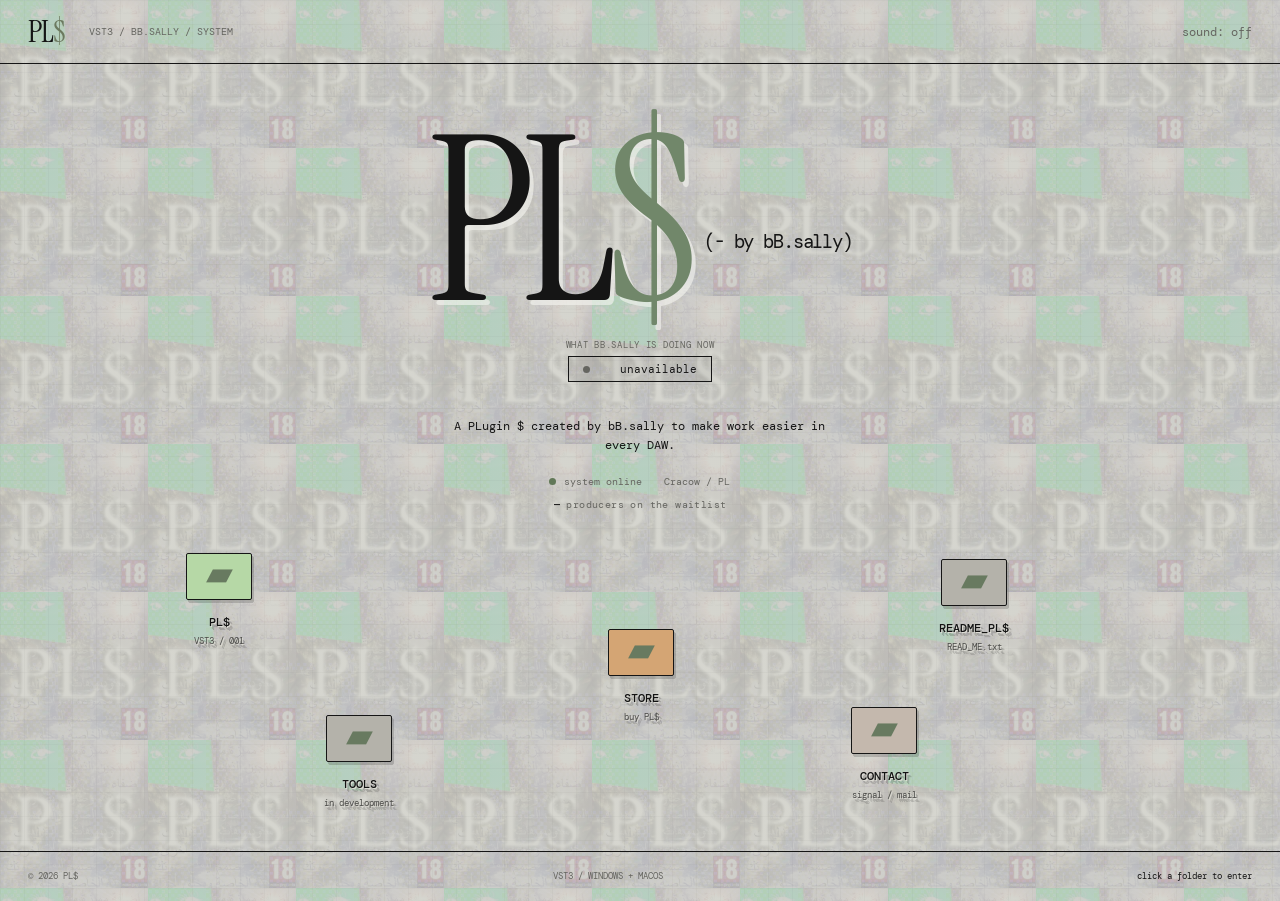
==== index.html @ c7d973ca "Add files via upload" ====
<!doctype html>
<html lang="pl">
  <head>
    <meta charset="UTF-8" />
    <meta name="viewport" content="width=device-width, initial-scale=1.0" />
    <meta name="description" content="PL$ — independent VST3 audio tools." />
    <title>PL$ / audio tools</title>
    <link rel="stylesheet" href="styles.css" />
  </head>
  <body>
    <main class="desktop" aria-label="PL$ audio tools">
      <header class="topbar">
        <a class="wordmark" href="#home" aria-label="PL$ — home">PL<span>$</span></a>
        <p>VST3 / BB.SALLY / SYSTEM</p>
        <button class="sound-toggle" type="button" aria-pressed="false">sound: off</button>
      </header>

      <section class="hero" id="home">
        <h1>PL<span>$</span><small>(- by bB.sally)</small></h1>
        <div class="now-playing" id="now-playing">
          <p class="now-label">what bB.sally is doing now</p>
          <div class="now-line">
            <span class="now-dot" id="now-dot"></span>
            <span class="now-icon" id="now-icon"></span>
            <span class="now-text" id="now-text">loading...</span>
          </div>
        </div>

        <p class="intro">A PLugin $ created by bB.sally to make work easier in every DAW.</p>
        <div class="status"><i></i> system online <span>Cracow / PL</span></div>
        <p class="waitlist-count"><span class="beta-count">—</span> producers on the waitlist</p>
      </section>

      <section class="folder-field" aria-label="Katalogi PL$">
        <button class="folder folder-plugin" data-panel="plugin" type="button">
          <span class="folder-icon">▰</span><span class="folder-body"><b>PL$</b><small>VST3 / 001</small></span>
        </button>
        <button class="folder folder-about" data-panel="about" type="button">
          <span class="folder-icon">▰</span><span class="folder-body"><b>README_PL$</b><small>READ_ME.txt</small></span>
        </button>
        <button class="folder folder-tools" data-panel="tools" type="button">
          <span class="folder-icon">▰</span><span class="folder-body"><b>TOOLS</b><small>in development</small></span>
        </button>

        <button class="folder folder-store" data-panel="store" type="button">
          <span class="folder-icon">▰</span><span class="folder-body"><b>STORE</b><small>buy PL$</small></span>
        </button>
        <button class="folder folder-contact" data-panel="contact" type="button">
          <span class="folder-icon">▰</span><span class="folder-body"><b>CONTACT</b><small>signal / mail</small></span>
        </button>
      </section>

      <footer class="footer"><span>© 2026 PL$</span><span>VST3 / WINDOWS + MACOS</span><span>click a folder to enter</span></footer>
    </main>

    <dialog class="panel" id="panel" aria-labelledby="panel-title">
      <div class="panel-head">
        <p id="panel-path">/PL$/</p>
        <button class="close" type="button" aria-label="Zamknij">[ close ]</button>
      </div>
      <div class="panel-content" id="panel-content"></div>
    </dialog>

    <template id="plugin-template">
      <article class="plugin-view">
        <div class="plugin-title"><p class="eyebrow">VST3 / 001</p><h2 id="panel-title">PL$</h2><p>multi-effect signal chain</p></div>
        <div class="plugin-carousel" id="plugin-carousel">
          <div class="carousel-track">
            <div class="carousel-slide"><img src="assets/pls-plugin-interface-purple.png" alt="PL$ Purple" /></div>
            <div class="carousel-slide"><img src="assets/pls-plugin-interface.png" alt="PL$ Default" /></div>
            <div class="carousel-slide"><img src="assets/pls-plugin-interface-white.png" alt="PL$ White" /></div>
            <div class="carousel-slide"><img src="assets/pls-plugin-interface-black.png" alt="PL$ Black" /></div>
          </div>
          <div class="carousel-nav">
            <button class="carousel-prev" type="button" aria-label="Previous">←</button>
            <div class="carousel-dots"></div>
            <button class="carousel-next" type="button" aria-label="Next">→</button>
          </div>
        </div>
        <div class="panel-copy"><p>The first plug-in in the PL$ collection. Build your effect chain, break the signal and keep control on your side.</p><ul><li>Reverb / Delay / VHS / Glitch / Reverse / 420</li><li>Format: VST3</li><li>Status: in development</li></ul></div>
        <a href="#" class="outline-button" data-open-store>Join the waitlist →</a>
      </article>
    </template>

    <template id="about-template">
      <article class="text-view about-view"><p class="eyebrow">README_PL$.txt</p><h2 id="panel-title">PL$ <small>is your plugin too, so be happy, bitch.</small></h2><p>Designed to fit anywhere in your workflow. From vocals and drums to synths, samples and entire mixes — PL$ gives every sound more depth, character and life. Shape your tone, enhance your textures and turn ordinary audio into something that stands out.</p><p>Built independently by a young producer from Poland, PL$ is made for people who want their sound to feel less perfect and more personal.</p></article>
    </template>

    <template id="tools-template">
      <article class="text-view"><p class="eyebrow">INDEX / UPCOMING</p><h2 id="panel-title">things I’m<br />working on.</h2><div class="tool-list"><p><span>01</span> plug-in optimisation <em>processing</em></p><p><span>02</span> an easy installer <em>building</em></p><p><span>03</span> improving the code and sounds until they feel even more quality <em>tuning</em></p></div><p class="muted">This folder updates when something new is ready.</p></article>
    </template>

    <template id="contact-template">
      <article class="text-view contact-view"><p class="eyebrow">OPEN CHANNEL</p><h2 id="panel-title">Say Hello!</h2><p>ask me for everything:</p><a href="https://www.instagram.com/bb.sally_/" target="_blank" rel="noreferrer">instagram / @bb.sally_ ↗</a><a href="mailto:bbsally389@gmail.com">bbsally389@gmail.com ↗</a></article>
    </template>

    <template id="store-template">
      <article class="text-view store-view"><p class="eyebrow">STORE / PL$</p><h2 id="panel-title">Coming Soon</h2><p>The store will open once PL$ v1.0 is ready for release.</p><p class="muted">Expected: Q4 2026. Sign up for the waitlist below to get notified — early supporters get a discount.</p><form class="beta-form" action="/api/subscribe" method="post">
          <input type="hidden" name="type" value="beta" /><label for="store-email">Notify me at launch ↗<span>Enter your e-mail to join the waitlist.</span></label><div><input id="store-email" name="email" type="email" placeholder="your@email.com" autocomplete="email" required /><button type="submit">send</button></div><p class="form-status" aria-live="polite"></p></form></article>
    </template>
    <script src="script.js"></script>
  </body>
</html>
---- styles.css ----
@import url('https://fonts.googleapis.com/css2?family=DM+Mono:wght@400;500&family=Instrument+Serif:ital@0;1&display=swap');

:root { --ink:#151515; --paper:#d6d5cf; --line:#8a8a85; --acid:#b6d8a6; --muted:#656560; }
* { box-sizing:border-box; }
html { background:var(--paper); }
body { margin:0; color:var(--ink); font-family:"DM Mono", monospace; font-size:12px; overflow-x:hidden; }
button, a { font:inherit; color:inherit; }
.desktop { min-height:100svh; position:relative; overflow:hidden; background-color:#bdbdb6; background-image:linear-gradient(rgba(206,206,198,.84),rgba(206,206,198,.84)),url("assets/pls-logo.png"); background-size:auto, 148px; background-repeat:repeat; }
.desktop::after { content:""; position:absolute; inset:0; pointer-events:none; opacity:.12; background-image:linear-gradient(rgba(21,21,21,.2) 1px, transparent 1px),linear-gradient(90deg,rgba(21,21,21,.2) 1px, transparent 1px); background-size:24px 24px; }
.topbar { height:64px; display:flex; align-items:center; gap:24px; padding:0 28px; border-bottom:1px solid var(--ink); position:relative; z-index:1; }
.wordmark { font-family:"Instrument Serif", Georgia, serif; font-size:31px; text-decoration:none; line-height:1; letter-spacing:-1px; }.wordmark span { color:#6c795f; }.topbar p { margin:0; color:var(--muted); font-size:10px; }.sound-toggle { margin-left:auto; background:none; border:0; cursor:pointer; padding:8px 0; color:var(--muted); }
.hero { width:max-content; max-width:85vw; margin:clamp(38px, 9vh, 85px) auto 0; text-align:center; position:relative; z-index:1; }.eyebrow { margin:0 0 15px; font-size:10px; letter-spacing:.06em; color:var(--muted); }.hero h1,.panel h2 { margin:0; font:normal clamp(48px, 7vw, 100px)/.86 "Instrument Serif", Georgia, serif; letter-spacing:-.055em; }.hero h1 { font-size:clamp(110px, 18vw, 240px); line-height:.67; text-shadow:4px 5px 0 rgba(245,245,241,.62); }.hero h1 span { color:#71876a; }.hero h1 small { display:inline-block; vertical-align:middle; margin-left:16px; font:normal clamp(13px,1.5vw,19px)/1 "DM Mono",monospace; letter-spacing:-.06em; color:var(--ink); text-shadow:none; }.intro { width:min(395px, 80vw); margin:35px auto 20px; line-height:1.55; }.status { display:flex; justify-content:center; gap:8px; align-items:center; color:var(--muted); font-size:10px; }.status i { display:block; width:7px; height:7px; background:#617858; border-radius:50%; }.status span { margin-left:14px; }
.folder-field { min-height:330px; position:relative; margin-top:10px; z-index:1; }.folder { position:absolute; border:0; padding:0; width:130px; height:126px; cursor:pointer; background:transparent; text-align:center; transition:transform .15s ease, filter .15s ease; filter:drop-shadow(2px 3px 0 rgba(21,21,21,.18)); }.folder:hover,.folder:focus-visible { transform:translate(-2px,-4px); filter:drop-shadow(5px 7px 0 rgba(21,21,21,.25)); outline:none; }.folder-icon { width:66px; height:47px; display:block; margin:8px auto 9px; padding-top:7px; color:#4d5c47; font-size:35px; line-height:24px; background:#b4b2aa; border:1px solid var(--ink); border-radius:2px; }.folder-icon::first-letter { color:#687a60; }.folder-body { display:flex; flex-direction:column; align-items:center; justify-content:center; padding:5px; color:#121212; text-shadow:1px 1px #dddcd5; }.folder-body b { font-size:12px; font-weight:500; }.folder-body small { margin-top:5px; font-size:9px; color:#4c4c49; }.folder-plugin { left:12%; top:14px; }.folder-about { left:71%; top:20px; }.folder-tools { left:23%; top:176px; }.folder-contact { left:64%; top:168px; }.folder-plugin .folder-icon { background:var(--acid); }.folder-contact .folder-icon { background:#c4b8ad; }
.footer { min-height:50px; border-top:1px solid var(--ink); display:flex; align-items:center; justify-content:space-between; padding:0 28px; color:var(--muted); font-size:9px; position:relative; z-index:2; }.footer span:last-child { color:var(--ink); }
.panel { width:min(850px, calc(100vw - 34px)); max-height:min(740px, calc(100svh - 34px)); padding:0; color:var(--ink); background:#d5d5cf; border:1px solid var(--ink); box-shadow:10px 10px 0 rgba(21,21,21,.3); }.panel::backdrop { background:rgba(21,21,21,.64); backdrop-filter:blur(2px); }.panel-head { height:42px; display:flex; align-items:center; justify-content:space-between; padding:0 14px; border-bottom:1px solid var(--ink); background:var(--ink); color:#deddd8; }.panel-head p { margin:0; font-size:10px; }.close { border:0; color:inherit; background:none; cursor:pointer; padding:5px; }.panel-content { padding:clamp(24px, 5vw, 58px); overflow:auto; max-height:calc(100svh - 77px); background-image:linear-gradient(rgba(213,213,207,.91),rgba(213,213,207,.91)),url("assets/pls-logo-folders.png"); background-size:auto,180px; }.plugin-view { display:grid; grid-template-columns:1fr 1.3fr; gap:30px; }.plugin-title h2 { font-size:72px; }.plugin-title > p:last-child { margin-top:13px; color:var(--muted); }.plugin-image { border:1px solid var(--ink); background:#181818; align-self:start; }.plugin-image img { display:block; width:100%; opacity:.9; }.panel-copy { grid-column:1 / -1; max-width:530px; line-height:1.65; }.panel-copy ul { padding-left:17px; }.outline-button { grid-column:1 / -1; width:max-content; border:1px solid var(--ink); text-decoration:none; padding:12px 14px; transition:.15s; }.outline-button:hover { background:var(--ink); color:var(--paper); }.text-view { max-width:650px; }.text-view h2 { font-size:clamp(52px,7vw,90px); }.text-view > p:not(.eyebrow) { max-width:500px; line-height:1.7; margin-top:28px; }.tool-list { margin:35px 0; border-top:1px solid var(--line); }.tool-list p { display:flex; gap:16px; padding:14px 0; margin:0; border-bottom:1px solid var(--line); }.tool-list span { color:var(--muted); }.tool-list em { margin-left:auto; font-style:normal; font-size:10px; color:var(--muted); }.muted { color:var(--muted); font-size:10px; }.contact-view a { display:inline-block; margin-top:16px; font-family:"Instrument Serif", Georgia, serif; font-size:clamp(30px, 5vw, 55px); text-underline-offset:7px; }
@media (max-width:650px) { .topbar { padding:0 17px; }.topbar p { display:none; }.hero { margin-top:68px; }.hero h1 { font-size:36vw; }.hero h1 small { display:block; margin:18px 0 0; }.folder-field { min-height:400px; }.folder { width:130px; height:110px; }.folder-plugin { left:7%; top:34px; }.folder-about { left:58%; top:9px; }.folder-tools { left:10%; top:205px; }.folder-contact { left:56%; top:214px; }.footer { padding:12px 17px; line-height:1.4; }.footer span:nth-child(2) { display:none; }.plugin-view { grid-template-columns:1fr; gap:22px; }.panel-copy { grid-column:auto; }.outline-button { grid-column:auto; } }

.about-view h2 { line-height:.78; }
.about-view h2 small { display:block; max-width:285px; margin:18px 0 0 4px; font:normal 12px/1.25 "DM Mono", monospace; letter-spacing:-.04em; color:var(--muted); }
.hero .eyebrow { margin-bottom:29px; }
.beta-form { grid-column:1 / -1; width:min(100%, 430px); }.beta-form label { display:block; margin-bottom:10px; font-size:13px; }.beta-form label span { display:block; margin-top:7px; color:var(--muted); font-size:10px; }.beta-form div { display:flex; }.beta-form input { min-width:0; flex:1; padding:12px; color:var(--ink); background:rgba(235,235,230,.8); border:1px solid var(--ink); border-radius:0; font:inherit; }.beta-form button { padding:0 18px; color:var(--paper); background:var(--ink); border:1px solid var(--ink); cursor:pointer; }.beta-form button:disabled { cursor:wait; opacity:.55; }.form-status { min-height:16px; margin:9px 0 0; color:var(--muted); font-size:10px; }.contact-view a { display:block; width:max-content; max-width:100%; }.contact-view a + a { margin-top:15px; font-size:clamp(17px, 3vw, 31px); }


/* ===== ANIMATIONS (dodane) ===== */

/* Folder Store position */
.folder-store { left:45%; top:90px; }
.folder-store .folder-icon { background:#d4a574; }

/* Entrance animations */
@keyframes fadeInUp {
  from { opacity:0; transform:translateY(16px); }
  to { opacity:1; transform:translateY(0); }
}

@keyframes folderPop {
  from { opacity:0; transform:translateY(20px) scale(.92); }
  to { opacity:1; transform:translateY(0) scale(1); }
}

@keyframes slideDown {
  from { opacity:0; transform:translateY(-12px); }
  to { opacity:1; transform:translateY(0); }
}

@keyframes pulse {
  0%, 100% { transform:scale(1); opacity:1; }
  50% { transform:scale(1.35); opacity:.55; }
}

/* Apply entrance animations */
.topbar { animation:slideDown .5s ease both; }
.hero .eyebrow { animation:fadeInUp .6s .15s ease both; }
.hero h1 { animation:fadeInUp .7s .25s ease both; }
.hero .intro { animation:fadeInUp .6s .4s ease both; }
.hero .status { animation:fadeInUp .5s .55s ease both; }
.footer { animation:fadeInUp .5s .7s ease both; }

.folder { opacity:0; animation:folderPop .45s cubic-bezier(.34,1.56,.64,1) forwards; }
.folder-plugin { animation-delay:.3s; }
.folder-about { animation-delay:.4s; }
.folder-tools { animation-delay:.5s; }
.folder-store { animation-delay:.55s; }
.folder-contact { animation-delay:.6s; }

.status i { animation:pulse 2.2s ease-in-out infinite; }

/* Panel open/close animation */
.panel {
  opacity:0;
  transform:scale(.94) translateY(12px);
  transition:opacity .3s ease, transform .3s ease, overlay .3s;
}
.panel[open] {
  opacity:1;
  transform:scale(1) translateY(0);
}
.panel::backdrop {
  opacity:0;
  transition:opacity .3s ease;
}
.panel[open]::backdrop { opacity:1; }

/* Panel content entrance */
.panel-content > * {
  opacity:0;
  transform:translateY(10px);
  animation:fadeInUp .4s .1s ease both;
}

/* Folder hover enhancement */
.folder:hover .folder-icon { transform:rotate(-2deg); transition:transform .2s ease; }

/* Tool list hover */
.tool-list p { transition:padding-left .2s ease, background .2s ease; }
.tool-list p:hover { padding-left:6px; background:rgba(21,21,21,.025); }

/* Contact links hover */
.contact-view a { transition:color .2s ease, transform .2s ease; }
.contact-view a:hover { transform:translateX(3px); }

/* Outline button hover */
.outline-button { position:relative; overflow:hidden; transition:color .2s ease; }
.outline-button::before {
  content:"";
  position:absolute;
  inset:0;
  background:var(--ink);
  transform:translateX(-101%);
  transition:transform .25s cubic-bezier(.22,1,.36,1);
  z-index:-1;
}
.outline-button:hover { color:var(--paper); background:transparent; }
.outline-button:hover::before { transform:translateX(0); }

/* Beta form focus */
.beta-form input { transition:background .2s ease, box-shadow .2s ease; }
.beta-form input:focus { outline:none; background:#fff; box-shadow:3px 3px 0 rgba(21,21,21,.12); }
.beta-form button { transition:background .2s ease, transform .1s ease; }
.beta-form button:hover { background:#2a2a2a; }
.beta-form button:active { transform:translateY(1px); }

/* Toast notification */
.toast {
  position:fixed;
  bottom:20px;
  right:20px;
  padding:10px 16px;
  background:var(--ink);
  color:var(--paper);
  font-size:11px;
  border:1px solid var(--ink);
  box-shadow:5px 5px 0 rgba(21,21,21,.2);
  z-index:1000;
  opacity:0;
  transform:translateY(16px);
  transition:opacity .35s ease, transform .35s cubic-bezier(.22,1,.36,1);
  pointer-events:none;
}
.toast.show { opacity:1; transform:translateY(0); pointer-events:auto; }

/* Scrollbar */
.panel-content::-webkit-scrollbar { width:5px; }
.panel-content::-webkit-scrollbar-track { background:transparent; }
.panel-content::-webkit-scrollbar-thumb { background:var(--line); border-radius:2px; }

/* Responsive store position */
@media (max-width:650px) {
  .folder-store { left:52%; top:120px; }
}

/* Reduced motion */
@media (prefers-reduced-motion:reduce) {
  * { animation-duration:.01ms !important; animation-iteration-count:1 !important; transition-duration:.01ms !important; }
}


/* ===== NEWSLETTER & COUNTER (added) ===== */
.waitlist-count {
  text-align: center;
  margin-top: 10px;
  font-size: 10px;
  color: var(--muted);
  letter-spacing: 0.04em;
  opacity: 0;
  animation: fadeInUp 0.5s 0.8s ease both;
}
.waitlist-count .beta-count {
  color: var(--ink);
  font-weight: 500;
}

/* ===== NOW PLAYING / STATUS ===== */
.now-playing { margin-top: 40px; text-align: center; opacity: 0; animation: fadeInUp 0.6s 0.35s ease both; }
.now-label { font-size: 9px; letter-spacing: 0.08em; text-transform: uppercase; color: var(--muted); margin-bottom: 5px; }
.now-line { display: inline-flex; align-items: center; gap: 8px; padding: 5px 14px; border: 1px solid var(--ink); background: rgba(21,21,21,0.04); font-size: 11px; }
.now-dot { display: block; width: 7px; height: 7px; border-radius: 50%; background: var(--muted); flex-shrink: 0; }
.now-dot.online { background: #617858; animation: pulse 2.2s ease-in-out infinite; }
.now-dot.offline { background: #8a8a85; }
.now-icon { display: inline-flex; align-items: center; justify-content: center; width: 14px; height: 14px; flex-shrink: 0; }
.now-icon svg { width: 100%; height: 100%; fill: var(--ink); }
.now-text { color: var(--ink); }

/* ===== FOLDER PARTICLES ($ / PL) ===== */
.folder-particle {
  position: absolute;
  pointer-events: none;
  font-family: "Instrument Serif", Georgia, serif;
  font-weight: 700;
  color: var(--ink);
  opacity: 0;
  z-index: 100;
  text-shadow: 0 0 3px rgba(245,245,241,0.35);
  letter-spacing: -0.02em;
}

@keyframes particleFloatPL {
  0%   { opacity: 0; transform: translateY(0) scale(0.35) rotate(-12deg); }
  18%  { opacity: 0.9; transform: translateY(-18px) scale(1.08) rotate(6deg); }
  100% { opacity: 0; transform: translateY(-110px) scale(0.45) rotate(22deg); }
}

@keyframes particleFloatDollar {
  0%   { opacity: 0; transform: translateY(0) scale(0.35) rotate(12deg); }
  18%  { opacity: 0.9; transform: translateY(-22px) scale(1.12) rotate(-6deg); }
  100% { opacity: 0; transform: translateY(-95px) scale(0.55) rotate(-18deg); }
}

/* ===== PLUGIN CAROUSEL ===== */
.plugin-carousel {
  grid-column: 1 / -1;
  width: 100%;
  border: 1px solid var(--ink);
  background: #181818;
  overflow: hidden;
  position: relative;
  user-select: none;
}

.carousel-track {
  display: flex;
  transition: transform 0.55s cubic-bezier(0.22, 1, 0.36, 1);
  cursor: grab;
  will-change: transform;
}

.carousel-track:active {
  cursor: grabbing;
}

.carousel-slide {
  min-width: 100%;
  flex-shrink: 0;
  display: flex;
  align-items: center;
  justify-content: center;
  background: #151515;
  opacity: 0;
  animation: slideReveal 0.5s ease forwards;
}
.carousel-slide:nth-child(1) { animation-delay: 0.05s; }
.carousel-slide:nth-child(2) { animation-delay: 0.1s; }
.carousel-slide:nth-child(3) { animation-delay: 0.15s; }
.carousel-slide:nth-child(4) { animation-delay: 0.2s; }

.carousel-slide img {
  display: block;
  width: 100%;
  height: auto;
  opacity: 0.88;
  transition: opacity 0.3s, transform 0.5s;
}

.carousel-slide.active img {
  opacity: 1;
  transform: scale(1.015);
}

@keyframes slideReveal {
  from { opacity: 0; transform: scale(0.96); }
  to   { opacity: 1; transform: scale(1); }
}

.carousel-nav {
  display: flex;
  justify-content: space-between;
  align-items: center;
  padding: 10px 16px;
  background: var(--paper);
  border-top: 1px solid var(--ink);
}

.carousel-prev,
.carousel-next {
  background: none;
  border: 1px solid var(--ink);
  color: var(--ink);
  padding: 5px 14px;
  cursor: pointer;
  font-family: inherit;
  font-size: 13px;
  transition: all 0.15s ease;
}

.carousel-prev:hover,
.carousel-next:hover {
  background: var(--ink);
  color: var(--paper);
}

.carousel-dots {
  display: flex;
  gap: 7px;
}

.carousel-dot {
  width: 7px;
  height: 7px;
  border-radius: 50%;
  background: var(--line);
  border: none;
  cursor: pointer;
  padding: 0;
  transition: transform 0.2s, background 0.2s;
}

.carousel-dot.active {
  background: var(--ink);
  transform: scale(1.25);
}

/* Responsive carousel */
@media (max-width: 650px) {
  .plugin-view { grid-template-columns: 1fr; gap: 18px; }
}
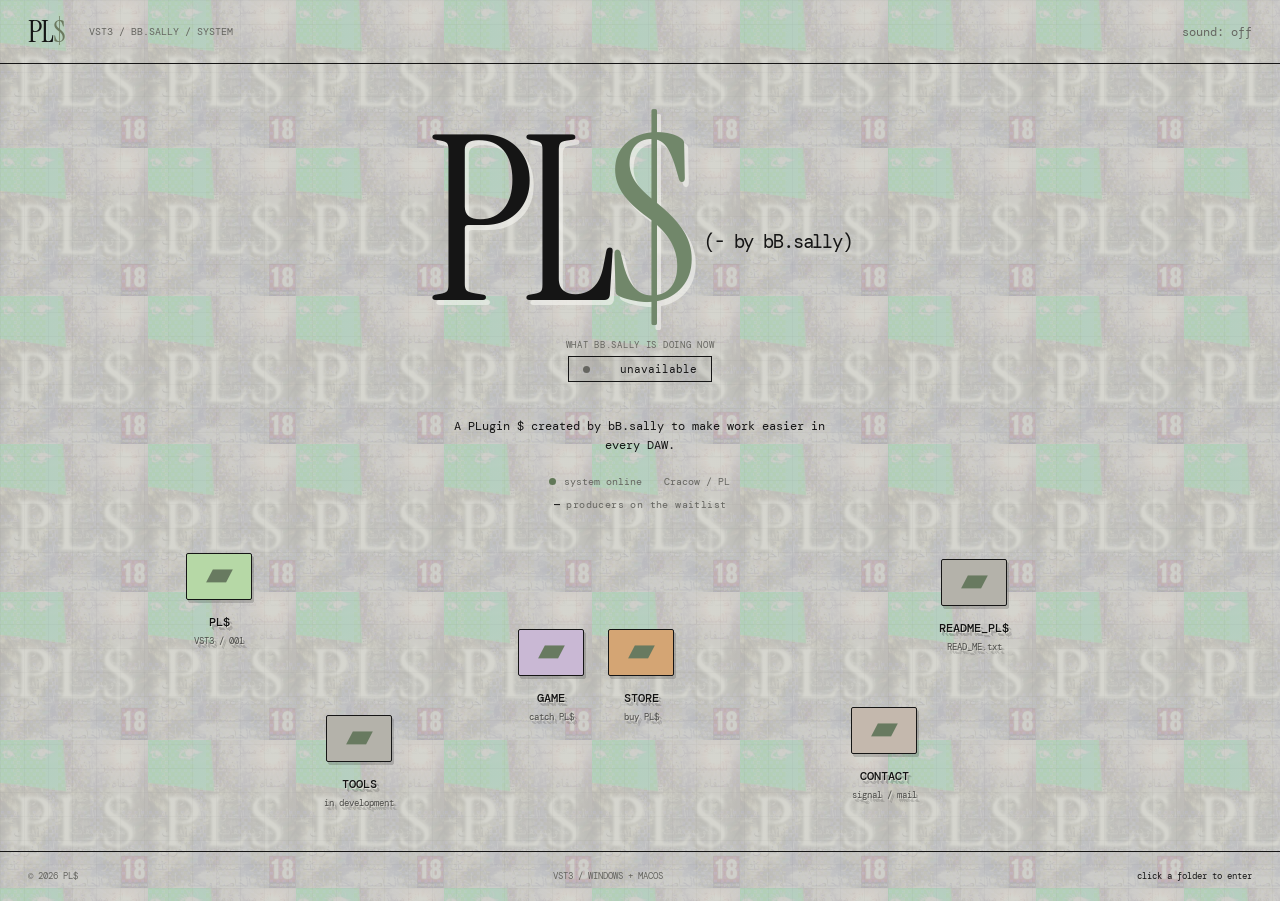
==== commit 2f26685a: "Add files via upload" ====
--- a/index.html
+++ b/index.html
@@ -45,6 +45,9 @@
         <button class="folder folder-store" data-panel="store" type="button">
           <span class="folder-icon">▰</span><span class="folder-body"><b>STORE</b><small>buy PL$</small></span>
         </button>
+        <button class="folder folder-game" data-panel="game" type="button">
+          <span class="folder-icon">▰</span><span class="folder-body"><b>GAME</b><small>catch PL$</small></span>
+        </button>
         <button class="folder folder-contact" data-panel="contact" type="button">
           <span class="folder-icon">▰</span><span class="folder-body"><b>CONTACT</b><small>signal / mail</small></span>
         </button>
@@ -66,10 +69,10 @@
         <div class="plugin-title"><p class="eyebrow">VST3 / 001</p><h2 id="panel-title">PL$</h2><p>multi-effect signal chain</p></div>
         <div class="plugin-carousel" id="plugin-carousel">
           <div class="carousel-track">
-            <div class="carousel-slide"><img src="assets/pls-plugin-interface-purple.png" alt="PL$ Purple" /></div>
-            <div class="carousel-slide"><img src="assets/pls-plugin-interface.png" alt="PL$ Default" /></div>
-            <div class="carousel-slide"><img src="assets/pls-plugin-interface-white.png" alt="PL$ White" /></div>
-            <div class="carousel-slide"><img src="assets/pls-plugin-interface-black.png" alt="PL$ Black" /></div>
+            <div class="carousel-slide"><img src="assets/plugin-purple.png" alt="PL$ Purple" /></div>
+            <div class="carousel-slide"><img src="assets/plugin-default.png" alt="PL$ Default" /></div>
+            <div class="carousel-slide"><img src="assets/plugin-white.png" alt="PL$ White" /></div>
+            <div class="carousel-slide"><img src="assets/plugin-black.png" alt="PL$ Black" /></div>
           </div>
           <div class="carousel-nav">
             <button class="carousel-prev" type="button" aria-label="Previous">←</button>
@@ -98,6 +101,45 @@
       <article class="text-view store-view"><p class="eyebrow">STORE / PL$</p><h2 id="panel-title">Coming Soon</h2><p>The store will open once PL$ v1.0 is ready for release.</p><p class="muted">Expected: Q4 2026. Sign up for the waitlist below to get notified — early supporters get a discount.</p><form class="beta-form" action="/api/subscribe" method="post">
           <input type="hidden" name="type" value="beta" /><label for="store-email">Notify me at launch ↗<span>Enter your e-mail to join the waitlist.</span></label><div><input id="store-email" name="email" type="email" placeholder="your@email.com" autocomplete="email" required /><button type="submit">send</button></div><p class="form-status" aria-live="polite"></p></form></article>
     </template>
+    <template id="game-template">
+      <article class="game-view">
+        <div class="game-header">
+          <p class="eyebrow">ARCADE / 001</p>
+          <h2 id="panel-title">PL$ DROP</h2>
+          <p>catch the falling items</p>
+        </div>
+        <div class="game-container">
+          <canvas id="game-canvas" width="640" height="480"></canvas>
+          <div class="game-ui">
+            <div class="game-stats">
+              <span id="game-score">0</span>
+              <span id="game-timer">60</span>
+            </div>
+            <div class="game-overlay" id="game-start">
+              <p>press START or SPACE</p>
+              <button class="outline-button" id="game-start-btn">START</button>
+            </div>
+            <div class="game-overlay hidden" id="game-over">
+              <p>game over</p>
+              <p id="game-final-score">score: 0</p>
+              <button class="outline-button" id="game-restart-btn">RESTART</button>
+            </div>
+          </div>
+          <div class="game-mobile-controls">
+            <button id="game-left">◀</button>
+            <button id="game-right">▶</button>
+          </div>
+        </div>
+        <div class="game-info">
+          <ul>
+            <li><span class="item-icon">PL</span> / <span class="item-icon">$</span> = 10 pts</li>
+            <li><span class="item-icon">🔊</span> speaker = 15 pts</li>
+            <li><span class="item-icon">🎤</span> mic = 30 pts</li>
+            <li><span class="item-icon">💎</span> diamond aux = 50 pts</li>
+          </ul>
+        </div>
+      </article>
+    </template>
     <script src="script.js"></script>
   </body>
 </html>
--- a/styles.css
+++ b/styles.css
@@ -146,7 +146,7 @@
 
 /* Responsive store position */
 @media (max-width:650px) {
-  .folder-store { left:52%; top:120px; }
+  .folder-store { left:50%; top:120px; margin-left:-65px; }
 }
 
 /* Reduced motion */
@@ -210,6 +210,7 @@
 .plugin-carousel {
   grid-column: 1 / -1;
   width: 100%;
+  max-width: 100%;
   border: 1px solid var(--ink);
   background: #181818;
   overflow: hidden;
@@ -219,6 +220,7 @@
 
 .carousel-track {
   display: flex;
+  width: 100%;
   transition: transform 0.55s cubic-bezier(0.22, 1, 0.36, 1);
   cursor: grab;
   will-change: transform;
@@ -229,14 +231,16 @@
 }
 
 .carousel-slide {
-  min-width: 100%;
-  flex-shrink: 0;
+  flex: 0 0 100%;
+  width: 100%;
+  max-width: 100%;
   display: flex;
   align-items: center;
   justify-content: center;
   background: #151515;
   opacity: 0;
   animation: slideReveal 0.5s ease forwards;
+  overflow: hidden;
 }
 .carousel-slide:nth-child(1) { animation-delay: 0.05s; }
 .carousel-slide:nth-child(2) { animation-delay: 0.1s; }
@@ -245,8 +249,11 @@
 
 .carousel-slide img {
   display: block;
-  width: 100%;
+  max-width: 100%;
+  max-height: 55vh;
+  width: auto;
   height: auto;
+  object-fit: contain;
   opacity: 0.88;
   transition: opacity 0.3s, transform 0.5s;
 }
@@ -313,3 +320,118 @@
 @media (max-width: 650px) {
   .plugin-view { grid-template-columns: 1fr; gap: 18px; }
 }
+
+/* ===== GAME FOLDER ===== */
+.folder-game { left:38%; top:90px; }
+.folder-game .folder-icon { background:#c9b8d4; }
+
+/* ===== GAME VIEW ===== */
+.game-view { max-width: 100%; }
+.game-header { text-align: center; margin-bottom: 18px; }
+.game-header h2 { font-size: clamp(42px, 7vw, 72px); margin: 0; }
+.game-header p { color: var(--muted); margin-top: 8px; }
+
+.game-container {
+  position: relative;
+  width: 100%;
+  max-width: 640px;
+  margin: 0 auto;
+  border: 1px solid var(--ink);
+  background: #0d0d12;
+  overflow: hidden;
+  image-rendering: pixelated;
+}
+
+#game-canvas {
+  display: block;
+  width: 100%;
+  height: auto;
+  image-rendering: pixelated;
+}
+
+.game-ui {
+  position: absolute;
+  inset: 0;
+  pointer-events: none;
+}
+
+.game-stats {
+  position: absolute;
+  top: 10px;
+  left: 14px;
+  right: 14px;
+  display: flex;
+  justify-content: space-between;
+  font-family: "DM Mono", monospace;
+  font-size: 14px;
+  color: #e8e6df;
+  text-shadow: 1px 1px 0 #000;
+  z-index: 5;
+}
+
+.game-overlay {
+  position: absolute;
+  inset: 0;
+  display: flex;
+  flex-direction: column;
+  align-items: center;
+  justify-content: center;
+  gap: 14px;
+  background: rgba(13,13,18,0.82);
+  pointer-events: auto;
+  z-index: 10;
+  transition: opacity 0.3s;
+}
+.game-overlay.hidden { opacity: 0; pointer-events: none; }
+.game-overlay p { color: #e8e6df; font-size: 13px; letter-spacing: 0.06em; margin: 0; }
+.game-overlay p:first-child { font-family: "Instrument Serif", Georgia, serif; font-size: 28px; }
+
+.game-mobile-controls {
+  display: none;
+  justify-content: space-between;
+  padding: 10px 20px;
+  background: var(--paper);
+  border-top: 1px solid var(--ink);
+}
+.game-mobile-controls button {
+  background: none;
+  border: 1px solid var(--ink);
+  color: var(--ink);
+  padding: 12px 28px;
+  font-size: 18px;
+  cursor: pointer;
+  touch-action: manipulation;
+}
+.game-mobile-controls button:active {
+  background: var(--ink);
+  color: var(--paper);
+}
+
+.game-info {
+  margin-top: 18px;
+  text-align: center;
+}
+.game-info ul {
+  list-style: none;
+  padding: 0;
+  display: inline-flex;
+  flex-wrap: wrap;
+  gap: 10px 24px;
+  justify-content: center;
+}
+.game-info li {
+  font-size: 11px;
+  color: var(--muted);
+}
+.item-icon {
+  display: inline-block;
+  font-weight: 700;
+  color: var(--ink);
+}
+
+/* Responsive game */
+@media (max-width: 650px) {
+  .folder-game { left: 50%; top: 105px; margin-left: -65px; }
+  .game-mobile-controls { display: flex; }
+  .game-info ul { flex-direction: column; gap: 6px; }
+}
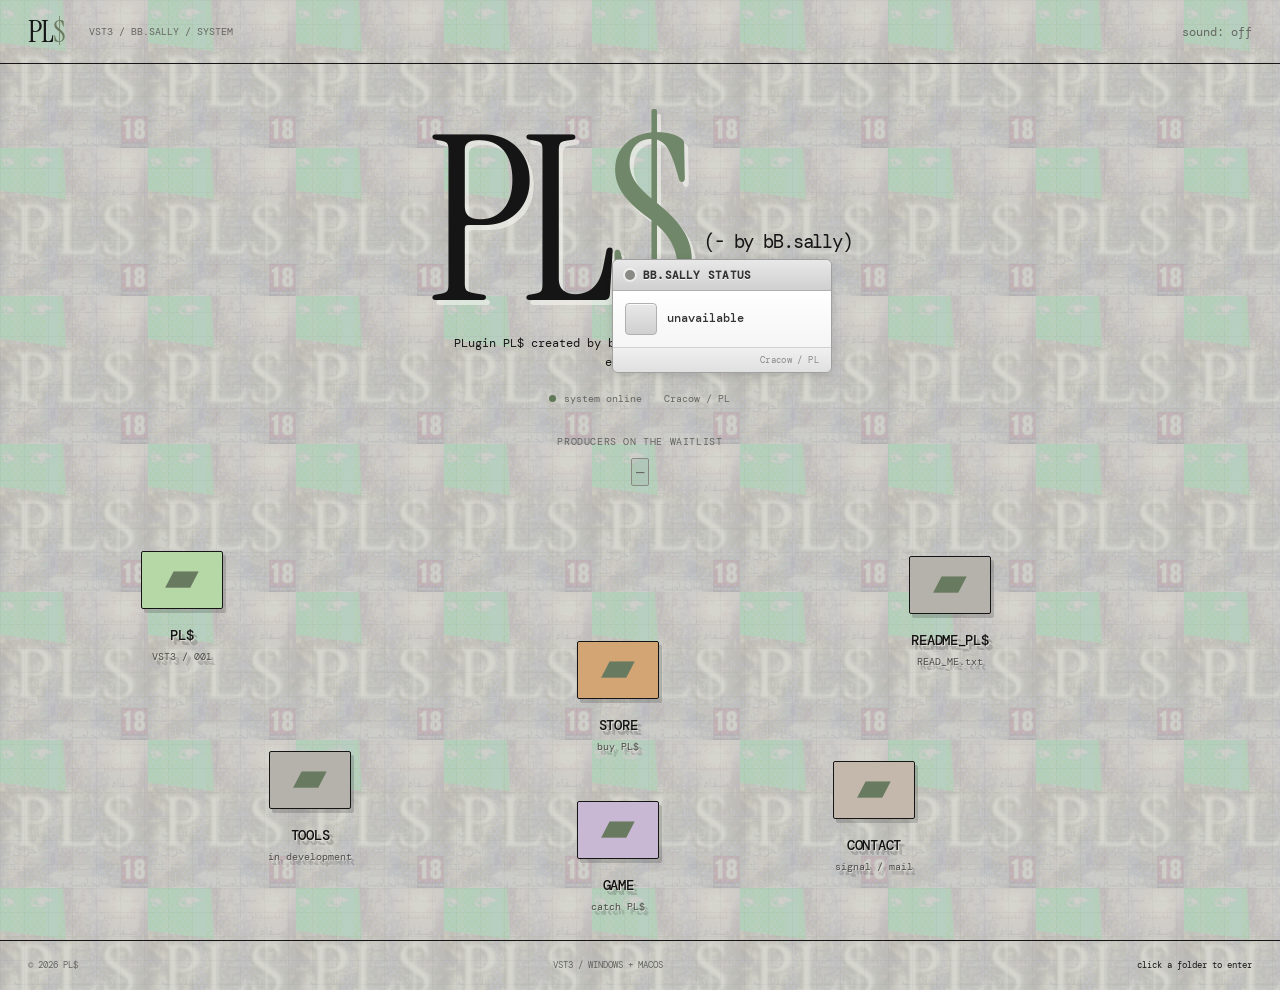
==== commit 7c1a5c04: "Add files via upload" ====
--- a/index.html
+++ b/index.html
@@ -18,17 +18,23 @@
       <section class="hero" id="home">
         <h1>PL<span>$</span><small>(- by bB.sally)</small></h1>
         <div class="now-playing" id="now-playing">
-          <p class="now-label">what bB.sally is doing now</p>
-          <div class="now-line">
+          <div class="now-header">
             <span class="now-dot" id="now-dot"></span>
+            <span class="now-label">bB.sally status</span>
+          </div>
+          <div class="now-body">
             <span class="now-icon" id="now-icon"></span>
             <span class="now-text" id="now-text">loading...</span>
           </div>
+          <div class="now-footer">Cracow / PL</div>
         </div>
 
-        <p class="intro">A PLugin $ created by bB.sally to make work easier in every DAW.</p>
+        <p class="intro">PLugin PL$ created by bB.sally to make work easier in every DAW.</p>
         <div class="status"><i></i> system online <span>Cracow / PL</span></div>
-        <p class="waitlist-count"><span class="beta-count">—</span> producers on the waitlist</p>
+        <div class="waitlist-stack" id="waitlist-stack">
+          <div class="stack-label">producers on the waitlist</div>
+          <div class="stack-dollars" id="stack-dollars"></div>
+        </div>
       </section>
 
       <section class="folder-field" aria-label="Katalogi PL$">
@@ -53,7 +59,7 @@
         </button>
       </section>
 
-      <footer class="footer"><span>© 2026 PL$</span><span>VST3 / WINDOWS + MACOS</span><span>click a folder to enter</span></footer>
+      <footer class="footer"><span>&copy; 2026 PL$</span><span>VST3 / WINDOWS + MACOS</span><span>click a folder to enter</span></footer>
     </main>
 
     <dialog class="panel" id="panel" aria-labelledby="panel-title">
@@ -75,32 +81,33 @@
             <div class="carousel-slide"><img src="assets/plugin-black.png" alt="PL$ Black" /></div>
           </div>
           <div class="carousel-nav">
-            <button class="carousel-prev" type="button" aria-label="Previous">←</button>
+            <button class="carousel-prev" type="button" aria-label="Previous">&larr;</button>
             <div class="carousel-dots"></div>
-            <button class="carousel-next" type="button" aria-label="Next">→</button>
+            <button class="carousel-next" type="button" aria-label="Next">&rarr;</button>
           </div>
         </div>
         <div class="panel-copy"><p>The first plug-in in the PL$ collection. Build your effect chain, break the signal and keep control on your side.</p><ul><li>Reverb / Delay / VHS / Glitch / Reverse / 420</li><li>Format: VST3</li><li>Status: in development</li></ul></div>
-        <a href="#" class="outline-button" data-open-store>Join the waitlist →</a>
+        <a href="#" class="outline-button" data-open-store>Join the waitlist &rarr;</a>
       </article>
     </template>
 
     <template id="about-template">
-      <article class="text-view about-view"><p class="eyebrow">README_PL$.txt</p><h2 id="panel-title">PL$ <small>is your plugin too, so be happy, bitch.</small></h2><p>Designed to fit anywhere in your workflow. From vocals and drums to synths, samples and entire mixes — PL$ gives every sound more depth, character and life. Shape your tone, enhance your textures and turn ordinary audio into something that stands out.</p><p>Built independently by a young producer from Poland, PL$ is made for people who want their sound to feel less perfect and more personal.</p></article>
+      <article class="text-view about-view"><p class="eyebrow">README_PL$.txt</p><h2 id="panel-title">PL$ <small>is your plugin too, so be happy, bitch.</small></h2><p>Designed to fit anywhere in your workflow. From vocals and drums to synths, samples and entire mixes &mdash; PL$ gives every sound more depth, character and life. Shape your tone, enhance your textures and turn ordinary audio into something that stands out.</p><p>Built independently by a young producer from Poland, PL$ is made for people who want their sound to feel less perfect and more personal.</p></article>
     </template>
 
     <template id="tools-template">
-      <article class="text-view"><p class="eyebrow">INDEX / UPCOMING</p><h2 id="panel-title">things I’m<br />working on.</h2><div class="tool-list"><p><span>01</span> plug-in optimisation <em>processing</em></p><p><span>02</span> an easy installer <em>building</em></p><p><span>03</span> improving the code and sounds until they feel even more quality <em>tuning</em></p></div><p class="muted">This folder updates when something new is ready.</p></article>
+      <article class="text-view"><p class="eyebrow">INDEX / UPCOMING</p><h2 id="panel-title">things I&rsquo;m<br />working on.</h2><div class="tool-list"><p><span>01</span> plug-in optimisation <em>processing</em></p><p><span>02</span> an easy installer <em>building</em></p><p><span>03</span> improving the code and sounds until they feel even more quality <em>tuning</em></p></div><p class="muted">This folder updates when something new is ready.</p></article>
     </template>
 
     <template id="contact-template">
-      <article class="text-view contact-view"><p class="eyebrow">OPEN CHANNEL</p><h2 id="panel-title">Say Hello!</h2><p>ask me for everything:</p><a href="https://www.instagram.com/bb.sally_/" target="_blank" rel="noreferrer">instagram / @bb.sally_ ↗</a><a href="mailto:bbsally389@gmail.com">bbsally389@gmail.com ↗</a></article>
+      <article class="text-view contact-view"><p class="eyebrow">OPEN CHANNEL</p><h2 id="panel-title">Say Hello!</h2><p>ask me for everything:</p><a href="https://www.instagram.com/bb.sally_/" target="_blank" rel="noreferrer">instagram / @bb.sally_ &nearr;</a><a href="mailto:bbsally389@gmail.com">bbsally389@gmail.com &nearr;</a></article>
     </template>
 
     <template id="store-template">
-      <article class="text-view store-view"><p class="eyebrow">STORE / PL$</p><h2 id="panel-title">Coming Soon</h2><p>The store will open once PL$ v1.0 is ready for release.</p><p class="muted">Expected: Q4 2026. Sign up for the waitlist below to get notified — early supporters get a discount.</p><form class="beta-form" action="/api/subscribe" method="post">
-          <input type="hidden" name="type" value="beta" /><label for="store-email">Notify me at launch ↗<span>Enter your e-mail to join the waitlist.</span></label><div><input id="store-email" name="email" type="email" placeholder="your@email.com" autocomplete="email" required /><button type="submit">send</button></div><p class="form-status" aria-live="polite"></p></form></article>
+      <article class="text-view store-view"><p class="eyebrow">STORE / PL$</p><h2 id="panel-title">Coming Soon</h2><p>The store will open once PL$ v1.0 is ready for release.</p><p class="muted">Expected: Q4 2026. Sign up for the waitlist below to get notified &mdash; early supporters get a discount.</p><form class="beta-form" action="/api/subscribe" method="post">
+          <input type="hidden" name="type" value="beta" /><label for="store-email">Notify me at launch &nearr;<span>Enter your e-mail to join the waitlist.</span></label><div><input id="store-email" name="email" type="email" placeholder="your@email.com" autocomplete="email" required /><button type="submit">send</button></div><p class="form-status" aria-live="polite"></p></form></article>
     </template>
+
     <template id="game-template">
       <article class="game-view">
         <div class="game-header">
@@ -113,33 +120,59 @@
           <div class="game-ui">
             <div class="game-stats">
               <span id="game-score">0</span>
+              <span id="game-lives"></span>
               <span id="game-timer">60</span>
             </div>
             <div class="game-overlay" id="game-start">
-              <p>press START or SPACE</p>
-              <button class="outline-button" id="game-start-btn">START</button>
+              <p>choose your character</p>
+              <div class="char-select">
+                <button class="char-btn" data-char="male">
+                  <span class="char-preview male-preview"></span>
+                  <span class="char-name">bB.sally</span>
+                </button>
+                <button class="char-btn" data-char="anime">
+                  <span class="char-preview anime-preview"></span>
+                  <span class="char-name">sakura-chan</span>
+                </button>
+              </div>
             </div>
             <div class="game-overlay hidden" id="game-over">
               <p>game over</p>
               <p id="game-final-score">score: 0</p>
               <button class="outline-button" id="game-restart-btn">RESTART</button>
             </div>
+            <div class="game-overlay hidden" id="game-overtime">
+              <p>OVERTIME</p>
+              <p id="game-overtime-msg">1000+ pts &mdash; survive!</p>
+            </div>
           </div>
           <div class="game-mobile-controls">
-            <button id="game-left">◀</button>
-            <button id="game-right">▶</button>
+            <button id="game-left">&#9664;</button>
+            <button id="game-right">&#9654;</button>
+          </div>
+          <div class="game-volume">
+            <label>music
+              <input type="range" id="vol-music" min="0" max="100" value="70">
+            </label>
+            <label>sfx
+              <input type="range" id="vol-sfx" min="0" max="100" value="80">
+            </label>
           </div>
         </div>
         <div class="game-info">
           <ul>
             <li><span class="item-icon">PL</span> / <span class="item-icon">$</span> = 10 pts</li>
-            <li><span class="item-icon">🔊</span> speaker = 15 pts</li>
-            <li><span class="item-icon">🎤</span> mic = 30 pts</li>
-            <li><span class="item-icon">💎</span> diamond aux = 50 pts</li>
+            <li><span class="item-icon">&#128266;</span> speaker = 15 pts</li>
+            <li><span class="item-icon">&#127908;</span> mic = 30 pts</li>
+            <li><span class="item-icon">&#128142;</span> diamond aux = 50 pts</li>
           </ul>
         </div>
       </article>
     </template>
+
+    <audio id="audio-menu" src="ndy 140.mp3" loop preload="auto"></audio>
+    <audio id="audio-male" src="noir type beat.mp3" loop preload="auto"></audio>
+    <audio id="audio-anime" src="BIG SALLY.mp3" loop preload="auto"></audio>
     <script src="script.js"></script>
   </body>
-</html>
+</html>
--- a/styles.css
+++ b/styles.css
@@ -20,7 +20,6 @@
 .hero .eyebrow { margin-bottom:29px; }
 .beta-form { grid-column:1 / -1; width:min(100%, 430px); }.beta-form label { display:block; margin-bottom:10px; font-size:13px; }.beta-form label span { display:block; margin-top:7px; color:var(--muted); font-size:10px; }.beta-form div { display:flex; }.beta-form input { min-width:0; flex:1; padding:12px; color:var(--ink); background:rgba(235,235,230,.8); border:1px solid var(--ink); border-radius:0; font:inherit; }.beta-form button { padding:0 18px; color:var(--paper); background:var(--ink); border:1px solid var(--ink); cursor:pointer; }.beta-form button:disabled { cursor:wait; opacity:.55; }.form-status { min-height:16px; margin:9px 0 0; color:var(--muted); font-size:10px; }.contact-view a { display:block; width:max-content; max-width:100%; }.contact-view a + a { margin-top:15px; font-size:clamp(17px, 3vw, 31px); }
 
-
 /* ===== ANIMATIONS (dodane) ===== */
 
 /* Folder Store position */
@@ -29,23 +28,23 @@
 
 /* Entrance animations */
 @keyframes fadeInUp {
-  from { opacity:0; transform:translateY(16px); }
-  to { opacity:1; transform:translateY(0); }
+ from { opacity:0; transform:translateY(16px); }
+ to { opacity:1; transform:translateY(0); }
 }
 
 @keyframes folderPop {
-  from { opacity:0; transform:translateY(20px) scale(.92); }
-  to { opacity:1; transform:translateY(0) scale(1); }
+ from { opacity:0; transform:translateY(20px) scale(.92); }
+ to { opacity:1; transform:translateY(0) scale(1); }
 }
 
 @keyframes slideDown {
-  from { opacity:0; transform:translateY(-12px); }
-  to { opacity:1; transform:translateY(0); }
+ from { opacity:0; transform:translateY(-12px); }
+ to { opacity:1; transform:translateY(0); }
 }
 
 @keyframes pulse {
-  0%, 100% { transform:scale(1); opacity:1; }
-  50% { transform:scale(1.35); opacity:.55; }
+ 0%, 100% { transform:scale(1); opacity:1; }
+ 50% { transform:scale(1.35); opacity:.55; }
 }
 
 /* Apply entrance animations */
@@ -67,25 +66,25 @@
 
 /* Panel open/close animation */
 .panel {
-  opacity:0;
-  transform:scale(.94) translateY(12px);
-  transition:opacity .3s ease, transform .3s ease, overlay .3s;
+ opacity:0;
+ transform:scale(.94) translateY(12px);
+ transition:opacity .3s ease, transform .3s ease, overlay .3s;
 }
 .panel[open] {
-  opacity:1;
-  transform:scale(1) translateY(0);
+ opacity:1;
+ transform:scale(1) translateY(0);
 }
 .panel::backdrop {
-  opacity:0;
-  transition:opacity .3s ease;
+ opacity:0;
+ transition:opacity .3s ease;
 }
 .panel[open]::backdrop { opacity:1; }
 
 /* Panel content entrance */
 .panel-content > * {
-  opacity:0;
-  transform:translateY(10px);
-  animation:fadeInUp .4s .1s ease both;
+ opacity:0;
+ transform:translateY(10px);
+ animation:fadeInUp .4s .1s ease both;
 }
 
 /* Folder hover enhancement */
@@ -102,13 +101,13 @@
 /* Outline button hover */
 .outline-button { position:relative; overflow:hidden; transition:color .2s ease; }
 .outline-button::before {
-  content:"";
-  position:absolute;
-  inset:0;
-  background:var(--ink);
-  transform:translateX(-101%);
-  transition:transform .25s cubic-bezier(.22,1,.36,1);
-  z-index:-1;
+ content:"";
+ position:absolute;
+ inset:0;
+ background:var(--ink);
+ transform:translateX(-101%);
+ transition:transform .25s cubic-bezier(.22,1,.36,1);
+ z-index:-1;
 }
 .outline-button:hover { color:var(--paper); background:transparent; }
 .outline-button:hover::before { transform:translateX(0); }
@@ -122,20 +121,20 @@
 
 /* Toast notification */
 .toast {
-  position:fixed;
-  bottom:20px;
-  right:20px;
-  padding:10px 16px;
-  background:var(--ink);
-  color:var(--paper);
-  font-size:11px;
-  border:1px solid var(--ink);
-  box-shadow:5px 5px 0 rgba(21,21,21,.2);
-  z-index:1000;
-  opacity:0;
-  transform:translateY(16px);
-  transition:opacity .35s ease, transform .35s cubic-bezier(.22,1,.36,1);
-  pointer-events:none;
+ position:fixed;
+ bottom:20px;
+ right:20px;
+ padding:10px 16px;
+ background:var(--ink);
+ color:var(--paper);
+ font-size:11px;
+ border:1px solid var(--ink);
+ box-shadow:5px 5px 0 rgba(21,21,21,.2);
+ z-index:1000;
+ opacity:0;
+ transform:translateY(16px);
+ transition:opacity .35s ease, transform .35s cubic-bezier(.22,1,.36,1);
+ pointer-events:none;
 }
 .toast.show { opacity:1; transform:translateY(0); pointer-events:auto; }
 
@@ -146,28 +145,27 @@
 
 /* Responsive store position */
 @media (max-width:650px) {
-  .folder-store { left:50%; top:120px; margin-left:-65px; }
+ .folder-store { left:50%; top:120px; margin-left:-65px; }
 }
 
 /* Reduced motion */
 @media (prefers-reduced-motion:reduce) {
-  * { animation-duration:.01ms !important; animation-iteration-count:1 !important; transition-duration:.01ms !important; }
-}
-
+ * { animation-duration:.01ms !important; animation-iteration-count:1 !important; transition-duration:.01ms !important; }
+}
 
 /* ===== NEWSLETTER & COUNTER (added) ===== */
 .waitlist-count {
-  text-align: center;
-  margin-top: 10px;
-  font-size: 10px;
-  color: var(--muted);
-  letter-spacing: 0.04em;
-  opacity: 0;
-  animation: fadeInUp 0.5s 0.8s ease both;
+ text-align: center;
+ margin-top: 10px;
+ font-size: 10px;
+ color: var(--muted);
+ letter-spacing: 0.04em;
+ opacity: 0;
+ animation: fadeInUp 0.5s 0.8s ease both;
 }
 .waitlist-count .beta-count {
-  color: var(--ink);
-  font-weight: 500;
+ color: var(--ink);
+ font-weight: 500;
 }
 
 /* ===== NOW PLAYING / STATUS ===== */
@@ -183,64 +181,64 @@
 
 /* ===== FOLDER PARTICLES ($ / PL) ===== */
 .folder-particle {
-  position: absolute;
-  pointer-events: none;
-  font-family: "Instrument Serif", Georgia, serif;
-  font-weight: 700;
-  color: var(--ink);
-  opacity: 0;
-  z-index: 100;
-  text-shadow: 0 0 3px rgba(245,245,241,0.35);
-  letter-spacing: -0.02em;
+ position: absolute;
+ pointer-events: none;
+ font-family: "Instrument Serif", Georgia, serif;
+ font-weight: 700;
+ color: var(--ink);
+ opacity: 0;
+ z-index: 100;
+ text-shadow: 0 0 3px rgba(245,245,241,0.35);
+ letter-spacing: -0.02em;
 }
 
 @keyframes particleFloatPL {
-  0%   { opacity: 0; transform: translateY(0) scale(0.35) rotate(-12deg); }
-  18%  { opacity: 0.9; transform: translateY(-18px) scale(1.08) rotate(6deg); }
-  100% { opacity: 0; transform: translateY(-110px) scale(0.45) rotate(22deg); }
+ 0% { opacity: 0; transform: translateY(0) scale(0.35) rotate(-12deg); }
+ 18% { opacity: 0.9; transform: translateY(-18px) scale(1.08) rotate(6deg); }
+ 100% { opacity: 0; transform: translateY(-110px) scale(0.45) rotate(22deg); }
 }
 
 @keyframes particleFloatDollar {
-  0%   { opacity: 0; transform: translateY(0) scale(0.35) rotate(12deg); }
-  18%  { opacity: 0.9; transform: translateY(-22px) scale(1.12) rotate(-6deg); }
-  100% { opacity: 0; transform: translateY(-95px) scale(0.55) rotate(-18deg); }
+ 0% { opacity: 0; transform: translateY(0) scale(0.35) rotate(12deg); }
+ 18% { opacity: 0.9; transform: translateY(-22px) scale(1.12) rotate(-6deg); }
+ 100% { opacity: 0; transform: translateY(-95px) scale(0.55) rotate(-18deg); }
 }
 
 /* ===== PLUGIN CAROUSEL ===== */
 .plugin-carousel {
-  grid-column: 1 / -1;
-  width: 100%;
-  max-width: 100%;
-  border: 1px solid var(--ink);
-  background: #181818;
-  overflow: hidden;
-  position: relative;
-  user-select: none;
+ grid-column: 1 / -1;
+ width: 100%;
+ max-width: 100%;
+ border: 1px solid var(--ink);
+ background: #181818;
+ overflow: hidden;
+ position: relative;
+ user-select: none;
 }
 
 .carousel-track {
-  display: flex;
-  width: 100%;
-  transition: transform 0.55s cubic-bezier(0.22, 1, 0.36, 1);
-  cursor: grab;
-  will-change: transform;
+ display: flex;
+ width: 100%;
+ transition: transform 0.55s cubic-bezier(0.22, 1, 0.36, 1);
+ cursor: grab;
+ will-change: transform;
 }
 
 .carousel-track:active {
-  cursor: grabbing;
+ cursor: grabbing;
 }
 
 .carousel-slide {
-  flex: 0 0 100%;
-  width: 100%;
-  max-width: 100%;
-  display: flex;
-  align-items: center;
-  justify-content: center;
-  background: #151515;
-  opacity: 0;
-  animation: slideReveal 0.5s ease forwards;
-  overflow: hidden;
+ flex: 0 0 100%;
+ width: 100%;
+ max-width: 100%;
+ display: flex;
+ align-items: center;
+ justify-content: center;
+ background: #151515;
+ opacity: 0;
+ animation: slideReveal 0.5s ease forwards;
+ overflow: hidden;
 }
 .carousel-slide:nth-child(1) { animation-delay: 0.05s; }
 .carousel-slide:nth-child(2) { animation-delay: 0.1s; }
@@ -248,77 +246,77 @@
 .carousel-slide:nth-child(4) { animation-delay: 0.2s; }
 
 .carousel-slide img {
-  display: block;
-  max-width: 100%;
-  max-height: 55vh;
-  width: auto;
-  height: auto;
-  object-fit: contain;
-  opacity: 0.88;
-  transition: opacity 0.3s, transform 0.5s;
+ display: block;
+ max-width: 100%;
+ max-height: 55vh;
+ width: auto;
+ height: auto;
+ object-fit: contain;
+ opacity: 0.88;
+ transition: opacity 0.3s, transform 0.5s;
 }
 
 .carousel-slide.active img {
-  opacity: 1;
-  transform: scale(1.015);
+ opacity: 1;
+ transform: scale(1.015);
 }
 
 @keyframes slideReveal {
-  from { opacity: 0; transform: scale(0.96); }
-  to   { opacity: 1; transform: scale(1); }
+ from { opacity: 0; transform: scale(0.96); }
+ to { opacity: 1; transform: scale(1); }
 }
 
 .carousel-nav {
-  display: flex;
-  justify-content: space-between;
-  align-items: center;
-  padding: 10px 16px;
-  background: var(--paper);
-  border-top: 1px solid var(--ink);
+ display: flex;
+ justify-content: space-between;
+ align-items: center;
+ padding: 10px 16px;
+ background: var(--paper);
+ border-top: 1px solid var(--ink);
 }
 
 .carousel-prev,
 .carousel-next {
-  background: none;
-  border: 1px solid var(--ink);
-  color: var(--ink);
-  padding: 5px 14px;
-  cursor: pointer;
-  font-family: inherit;
-  font-size: 13px;
-  transition: all 0.15s ease;
+ background: none;
+ border: 1px solid var(--ink);
+ color: var(--ink);
+ padding: 5px 14px;
+ cursor: pointer;
+ font-family: inherit;
+ font-size: 13px;
+ transition: all 0.15s ease;
 }
 
 .carousel-prev:hover,
 .carousel-next:hover {
-  background: var(--ink);
-  color: var(--paper);
+ background: var(--ink);
+ color: var(--paper);
 }
 
 .carousel-dots {
-  display: flex;
-  gap: 7px;
+ display: flex;
+ gap: 7px;
 }
 
 .carousel-dot {
-  width: 7px;
-  height: 7px;
-  border-radius: 50%;
-  background: var(--line);
-  border: none;
-  cursor: pointer;
-  padding: 0;
-  transition: transform 0.2s, background 0.2s;
+ width: 7px;
+ height: 7px;
+ border-radius: 50%;
+ background: var(--line);
+ border: none;
+ cursor: pointer;
+ padding: 0;
+ transition: transform 0.2s, background 0.2s;
 }
 
 .carousel-dot.active {
-  background: var(--ink);
-  transform: scale(1.25);
+ background: var(--ink);
+ transform: scale(1.25);
 }
 
 /* Responsive carousel */
 @media (max-width: 650px) {
-  .plugin-view { grid-template-columns: 1fr; gap: 18px; }
+ .plugin-view { grid-template-columns: 1fr; gap: 18px; }
 }
 
 /* ===== GAME FOLDER ===== */
@@ -332,106 +330,792 @@
 .game-header p { color: var(--muted); margin-top: 8px; }
 
 .game-container {
+ position: relative;
+ width: 100%;
+ max-width: 640px;
+ margin: 0 auto;
+ border: 1px solid var(--ink);
+ background: #0d0d12;
+ overflow: hidden;
+ image-rendering: pixelated;
+}
+
+#game-canvas {
+ display: block;
+ width: 100%;
+ height: auto;
+ image-rendering: pixelated;
+}
+
+.game-ui {
+ position: absolute;
+ inset: 0;
+ pointer-events: none;
+}
+
+.game-stats {
+ position: absolute;
+ top: 10px;
+ left: 14px;
+ right: 14px;
+ display: flex;
+ justify-content: space-between;
+ font-family: "DM Mono", monospace;
+ font-size: 14px;
+ color: #e8e6df;
+ text-shadow: 1px 1px 0 #000;
+ z-index: 5;
+}
+
+.game-overlay {
+ position: absolute;
+ inset: 0;
+ display: flex;
+ flex-direction: column;
+ align-items: center;
+ justify-content: center;
+ gap: 14px;
+ background: rgba(13,13,18,0.82);
+ pointer-events: auto;
+ z-index: 10;
+ transition: opacity 0.3s;
+}
+.game-overlay.hidden { opacity: 0; pointer-events: none; }
+.game-overlay p { color: #e8e6df; font-size: 13px; letter-spacing: 0.06em; margin: 0; }
+.game-overlay p:first-child { font-family: "Instrument Serif", Georgia, serif; font-size: 28px; }
+
+.game-mobile-controls {
+ display: none;
+ justify-content: space-between;
+ padding: 10px 20px;
+ background: var(--paper);
+ border-top: 1px solid var(--ink);
+}
+.game-mobile-controls button {
+ background: none;
+ border: 1px solid var(--ink);
+ color: var(--ink);
+ padding: 12px 28px;
+ font-size: 18px;
+ cursor: pointer;
+ touch-action: manipulation;
+}
+.game-mobile-controls button:active {
+ background: var(--ink);
+ color: var(--paper);
+}
+
+.game-info {
+ margin-top: 18px;
+ text-align: center;
+}
+.game-info ul {
+ list-style: none;
+ padding: 0;
+ display: inline-flex;
+ flex-wrap: wrap;
+ gap: 10px 24px;
+ justify-content: center;
+}
+.game-info li {
+ font-size: 11px;
+ color: var(--muted);
+}
+.item-icon {
+ display: inline-block;
+ font-weight: 700;
+ color: var(--ink);
+}
+
+/* ===== CHARACTER SELECT (added) ===== */
+.char-select {
+ display: flex;
+ gap: 20px;
+ justify-content: center;
+ align-items: center;
+}
+
+.char-btn {
+ display: flex;
+ flex-direction: column;
+ align-items: center;
+ gap: 10px;
+ padding: 14px 18px;
+ background: transparent;
+ border: 1px solid var(--ink);
+ cursor: pointer;
+ transition: transform 0.15s ease, background 0.15s ease;
+ color: #e8e6df;
+}
+
+.char-btn:hover {
+ transform: translateY(-3px);
+ background: rgba(255,255,255,0.06);
+}
+
+.char-btn:active {
+ transform: translateY(0);
+}
+
+.char-preview {
+ width: 44px;
+ height: 44px;
+ image-rendering: pixelated;
+ position: relative;
+}
+
+/* Male preview - pixel art mini */
+.male-preview {
+ background: #d4a574;
+ box-shadow:
+   inset 0 -6px 0 #b0865a,
+   inset 0 -10px 0 #1a1a1a,
+   inset 0 -14px 0 #ffd700,
+   0 -8px 0 #e85d3e,
+   -4px 4px 0 #1a1a1a,
+   4px 4px 0 #1a1a1a;
+}
+.male-preview::before {
+ content: "";
+ position: absolute;
+ top: 10px;
+ left: 8px;
+ width: 28px;
+ height: 8px;
+ background: #0a0a0a;
+ box-shadow: 0 -2px 0 #ffd700, 0 2px 0 #ffd700;
+}
+
+/* Anime preview - pixel art mini */
+.anime-preview {
+ background: #ffe0d0;
+ border-radius: 50% 50% 45% 45%;
+ box-shadow:
+   inset -6px 0 0 #ffb7d5,
+   inset 6px 0 0 #ffb7d5,
+   0 -10px 0 #ffb7d5,
+   -10px -4px 0 #ffb7d5,
+   10px -4px 0 #ffb7d5;
+}
+.anime-preview::before {
+ content: "";
+ position: absolute;
+ top: 14px;
+ left: 10px;
+ width: 6px;
+ height: 6px;
+ background: #44aaff;
+ border-radius: 50%;
+ box-shadow: 18px 0 0 #44aaff;
+}
+.anime-preview::after {
+ content: "";
+ position: absolute;
+ top: 10px;
+ left: 6px;
+ width: 4px;
+ height: 4px;
+ background: #ff5588;
+ border-radius: 50%;
+ box-shadow: 28px 0 0 #ff5588;
+}
+
+.char-name {
+ font-size: 11px;
+ letter-spacing: 0.04em;
+ color: #e8e6df;
+}
+
+/* Responsive game */
+@media (max-width: 650px) {
+ .folder-game { left: 50%; top: 105px; margin-left: -65px; }
+ .game-mobile-controls { display: flex; }
+ .game-info ul { flex-direction: column; gap: 6px; }
+ .char-select { gap: 12px; }
+ .char-btn { padding: 10px 12px; }
+ .char-preview { width: 36px; height: 36px; }
+}
+
+/* ===== GAME LIVES ===== */
+#game-lives {
+  color: #e85d5d;
+  font-size: 16px;
+  letter-spacing: 2px;
+}
+
+/* ===== OVERTIME OVERLAY ===== */
+#game-overtime {
+  background: rgba(13,13,18,0.92);
+}
+#game-overtime p:first-child {
+  font-family: "Instrument Serif", Georgia, serif;
+  font-size: 42px;
+  color: #ffcc00;
+  animation: pulse 1s ease-in-out infinite;
+}
+#game-overtime-msg {
+  color: #e8e6df;
+  font-size: 13px;
+}
+
+/* ===== VOLUME CONTROLS ===== */
+.game-volume {
+  display: flex;
+  gap: 16px;
+  justify-content: center;
+  padding: 8px 0;
+  background: var(--paper);
+  border-top: 1px solid var(--ink);
+}
+.game-volume label {
+  display: flex;
+  align-items: center;
+  gap: 6px;
+  font-size: 10px;
+  color: var(--muted);
+  text-transform: uppercase;
+  letter-spacing: 0.06em;
+}
+.game-volume input[type="range"] {
+  -webkit-appearance: none;
+  appearance: none;
+  width: 70px;
+  height: 3px;
+  background: var(--line);
+  border-radius: 2px;
+  outline: none;
+}
+.game-volume input[type="range"]::-webkit-slider-thumb {
+  -webkit-appearance: none;
+  appearance: none;
+  width: 10px;
+  height: 10px;
+  background: var(--ink);
+  border-radius: 50%;
+  cursor: pointer;
+}
+.game-volume input[type="range"]::-moz-range-thumb {
+  width: 10px;
+  height: 10px;
+  background: var(--ink);
+  border-radius: 50%;
+  cursor: pointer;
+  border: none;
+}
+
+/* ===== MISSED ITEMS COUNTER (subtle) ===== */
+.missed-indicator {
+  position: absolute;
+  bottom: 8px;
+  left: 50%;
+  transform: translateX(-50%);
+  font-size: 10px;
+  color: rgba(232,230,223,0.5);
+  font-family: "DM Mono", monospace;
+  z-index: 5;
+}
+
+
+/* ===== GAME STYLES ===== */
+.folder-game { left:38%; top:90px; }
+.folder-game .folder-icon { background:#c9b8d4; }
+
+.game-view { max-width: 100%; }
+.game-header { text-align: center; margin-bottom: 18px; }
+.game-header h2 { font-size: clamp(42px, 7vw, 72px); margin: 0; }
+.game-header p { color: var(--muted); margin-top: 8px; }
+
+.game-container {
+ position: relative;
+ width: 100%;
+ max-width: 640px;
+ margin: 0 auto;
+ border: 1px solid var(--ink);
+ background: #0d0d12;
+ overflow: hidden;
+ image-rendering: pixelated;
+}
+
+#game-canvas {
+ display: block;
+ width: 100%;
+ height: auto;
+ image-rendering: pixelated;
+}
+
+.game-ui {
+ position: absolute;
+ inset: 0;
+ pointer-events: none;
+}
+
+.game-stats {
+ position: absolute;
+ top: 10px;
+ left: 14px;
+ right: 14px;
+ display: flex;
+ justify-content: space-between;
+ font-family: "DM Mono", monospace;
+ font-size: 14px;
+ color: #e8e6df;
+ text-shadow: 1px 1px 0 #000;
+ z-index: 5;
+}
+
+#game-lives {
+ color: #e85d5d;
+ font-size: 16px;
+ letter-spacing: 2px;
+}
+
+.game-overlay {
+ position: absolute;
+ inset: 0;
+ display: flex;
+ flex-direction: column;
+ align-items: center;
+ justify-content: center;
+ gap: 14px;
+ background: rgba(13,13,18,0.82);
+ pointer-events: auto;
+ z-index: 10;
+ transition: opacity 0.3s;
+}
+.game-overlay.hidden { opacity: 0; pointer-events: none; }
+.game-overlay p { color: #e8e6df; font-size: 13px; letter-spacing: 0.06em; margin: 0; }
+.game-overlay p:first-child { font-family: "Instrument Serif", Georgia, serif; font-size: 28px; }
+
+#game-overtime p:first-child {
+ font-family: "Instrument Serif", Georgia, serif;
+ font-size: 42px;
+ color: #ffcc00;
+ animation: pulse 1s ease-in-out infinite;
+}
+#game-overtime-msg { color: #e8e6df; font-size: 13px; }
+
+.game-mobile-controls {
+ display: none;
+ justify-content: space-between;
+ padding: 10px 20px;
+ background: var(--paper);
+ border-top: 1px solid var(--ink);
+}
+.game-mobile-controls button {
+ background: none;
+ border: 1px solid var(--ink);
+ color: var(--ink);
+ padding: 12px 28px;
+ font-size: 18px;
+ cursor: pointer;
+ touch-action: manipulation;
+}
+.game-mobile-controls button:active {
+ background: var(--ink);
+ color: var(--paper);
+}
+
+.game-volume {
+ display: flex;
+ gap: 16px;
+ justify-content: center;
+ padding: 8px 0;
+ background: var(--paper);
+ border-top: 1px solid var(--ink);
+}
+.game-volume label {
+ display: flex;
+ align-items: center;
+ gap: 6px;
+ font-size: 10px;
+ color: var(--muted);
+ text-transform: uppercase;
+ letter-spacing: 0.06em;
+}
+.game-volume input[type="range"] {
+ -webkit-appearance: none;
+ appearance: none;
+ width: 70px;
+ height: 3px;
+ background: var(--line);
+ border-radius: 2px;
+ outline: none;
+}
+.game-volume input[type="range"]::-webkit-slider-thumb {
+ -webkit-appearance: none;
+ appearance: none;
+ width: 10px;
+ height: 10px;
+ background: var(--ink);
+ border-radius: 50%;
+ cursor: pointer;
+}
+.game-volume input[type="range"]::-moz-range-thumb {
+ width: 10px;
+ height: 10px;
+ background: var(--ink);
+ border-radius: 50%;
+ cursor: pointer;
+ border: none;
+}
+
+.game-info {
+ margin-top: 18px;
+ text-align: center;
+}
+.game-info ul {
+ list-style: none;
+ padding: 0;
+ display: inline-flex;
+ flex-wrap: wrap;
+ gap: 10px 24px;
+ justify-content: center;
+}
+.game-info li {
+ font-size: 11px;
+ color: var(--muted);
+}
+.item-icon {
+ display: inline-block;
+ font-weight: 700;
+ color: var(--ink);
+}
+
+/* Character select */
+.char-select {
+ display: flex;
+ gap: 20px;
+ justify-content: center;
+ align-items: center;
+}
+.char-btn {
+ display: flex;
+ flex-direction: column;
+ align-items: center;
+ gap: 10px;
+ padding: 14px 18px;
+ background: transparent;
+ border: 1px solid var(--ink);
+ cursor: pointer;
+ transition: transform 0.15s ease, background 0.15s ease;
+ color: #e8e6df;
+}
+.char-btn:hover {
+ transform: translateY(-3px);
+ background: rgba(255,255,255,0.06);
+}
+.char-btn:active { transform: translateY(0); }
+.char-preview {
+ width: 44px;
+ height: 44px;
+ image-rendering: pixelated;
+ position: relative;
+}
+.male-preview {
+ background: #d4a574;
+ box-shadow: inset 0 -6px 0 #b0865a, inset 0 -10px 0 #1a1a1a, inset 0 -14px 0 #ffd700, 0 -8px 0 #e85d3e, -4px 4px 0 #1a1a1a, 4px 4px 0 #1a1a1a;
+}
+.male-preview::before {
+ content: "";
+ position: absolute;
+ top: 10px; left: 8px;
+ width: 28px; height: 8px;
+ background: #0a0a0a;
+ box-shadow: 0 -2px 0 #ffd700, 0 2px 0 #ffd700;
+}
+.anime-preview {
+ background: #ffe0d0;
+ border-radius: 50% 50% 45% 45%;
+ box-shadow: inset -6px 0 0 #ffb7d5, inset 6px 0 0 #ffb7d5, 0 -10px 0 #ffb7d5, -10px -4px 0 #ffb7d5, 10px -4px 0 #ffb7d5;
+}
+.anime-preview::before {
+ content: "";
+ position: absolute;
+ top: 14px; left: 10px;
+ width: 6px; height: 6px;
+ background: #44aaff;
+ border-radius: 50%;
+ box-shadow: 18px 0 0 #44aaff;
+}
+.anime-preview::after {
+ content: "";
+ position: absolute;
+ top: 10px; left: 6px;
+ width: 4px; height: 4px;
+ background: #ff5588;
+ border-radius: 50%;
+ box-shadow: 28px 0 0 #ff5588;
+}
+.char-name {
+ font-size: 11px;
+ letter-spacing: 0.04em;
+ color: #e8e6df;
+}
+
+@media (max-width: 650px) {
+ .folder-game { left: 50%; top: 105px; margin-left: -65px; }
+ .game-mobile-controls { display: flex; }
+ .game-info ul { flex-direction: column; gap: 6px; }
+ .char-select { gap: 12px; }
+ .char-btn { padding: 10px 12px; }
+ .char-preview { width: 36px; height: 36px; }
+}
+
+
+/* ===== BIGGER FOLDERS & BETTER POSITIONING ===== */
+.folder-field {
+  min-height: 420px;
   position: relative;
-  width: 100%;
-  max-width: 640px;
-  margin: 0 auto;
+  margin-top: 20px;
+  z-index: 1;
+}
+
+.folder {
+  position: absolute;
+  border: 0;
+  padding: 0;
+  width: 160px;
+  height: 150px;
+  cursor: pointer;
+  background: transparent;
+  text-align: center;
+  transition: transform 0.18s ease, filter 0.18s ease;
+  filter: drop-shadow(3px 4px 0 rgba(21,21,21,0.18));
+}
+
+.folder:hover, .folder:focus-visible {
+  transform: translate(-3px, -5px);
+  filter: drop-shadow(7px 9px 0 rgba(21,21,21,0.28));
+  outline: none;
+}
+
+.folder-icon {
+  width: 82px;
+  height: 58px;
+  display: block;
+  margin: 10px auto 11px;
+  padding-top: 9px;
+  color: #4d5c47;
+  font-size: 44px;
+  line-height: 30px;
+  background: #b4b2aa;
   border: 1px solid var(--ink);
-  background: #0d0d12;
-  overflow: hidden;
-  image-rendering: pixelated;
-}
-
-#game-canvas {
-  display: block;
-  width: 100%;
-  height: auto;
-  image-rendering: pixelated;
-}
-
-.game-ui {
-  position: absolute;
-  inset: 0;
-  pointer-events: none;
-}
-
-.game-stats {
-  position: absolute;
-  top: 10px;
-  left: 14px;
-  right: 14px;
-  display: flex;
-  justify-content: space-between;
-  font-family: "DM Mono", monospace;
-  font-size: 14px;
-  color: #e8e6df;
-  text-shadow: 1px 1px 0 #000;
-  z-index: 5;
-}
-
-.game-overlay {
-  position: absolute;
-  inset: 0;
+  border-radius: 2px;
+}
+
+.folder-icon::first-letter { color: #687a60; }
+
+.folder-body {
   display: flex;
   flex-direction: column;
   align-items: center;
   justify-content: center;
-  gap: 14px;
-  background: rgba(13,13,18,0.82);
-  pointer-events: auto;
+  padding: 6px;
+  color: #121212;
+  text-shadow: 1px 1px #dddcd5;
+}
+
+.folder-body b {
+  font-size: 14px;
+  font-weight: 500;
+  letter-spacing: -0.02em;
+}
+
+.folder-body small {
+  margin-top: 6px;
+  font-size: 10px;
+  color: #4c4c49;
+}
+
+/* Better folder positions - more spread out */
+.folder-plugin { left: 8%; top: 10px; }
+.folder-about { left: 68%; top: 15px; }
+.folder-tools { left: 18%; top: 210px; }
+.folder-store { left: 42%; top: 100px; }
+.folder-game { left: 42%; top: 260px; }
+.folder-contact { left: 62%; top: 220px; }
+
+.folder-plugin .folder-icon { background: var(--acid); }
+.folder-contact .folder-icon { background: #c4b8ad; }
+.folder-store .folder-icon { background: #d4a574; }
+.folder-game .folder-icon { background: #c9b8d4; }
+
+/* Responsive folders */
+@media (max-width: 650px) {
+  .folder-field { min-height: 520px; }
+  .folder { width: 130px; height: 126px; }
+  .folder-icon { width: 66px; height: 47px; font-size: 35px; }
+  .folder-body b { font-size: 12px; }
+  .folder-plugin { left: 5%; top: 30px; }
+  .folder-about { left: 55%; top: 10px; }
+  .folder-tools { left: 8%; top: 240px; }
+  .folder-store { left: 50%; top: 130px; margin-left: -65px; }
+  .folder-game { left: 50%; top: 280px; margin-left: -65px; }
+  .folder-contact { left: 52%; top: 260px; }
+}
+
+/* ===== WINDOWS 7 / VISTA STYLE WIDGET ===== */
+.now-playing {
+  position: absolute;
+  top: 74px;
+  right: 20px;
+  width: 220px;
+  background: linear-gradient(180deg, #f0f0f0 0%, #e0e0e0 100%);
+  border: 1px solid #a0a0a0;
+  border-radius: 6px;
+  box-shadow:
+    0 1px 0 rgba(255,255,255,0.8) inset,
+    0 2px 8px rgba(0,0,0,0.15),
+    0 0 0 1px rgba(255,255,255,0.3) inset;
+  padding: 0;
   z-index: 10;
-  transition: opacity 0.3s;
-}
-.game-overlay.hidden { opacity: 0; pointer-events: none; }
-.game-overlay p { color: #e8e6df; font-size: 13px; letter-spacing: 0.06em; margin: 0; }
-.game-overlay p:first-child { font-family: "Instrument Serif", Georgia, serif; font-size: 28px; }
-
-.game-mobile-controls {
-  display: none;
-  justify-content: space-between;
-  padding: 10px 20px;
-  background: var(--paper);
-  border-top: 1px solid var(--ink);
-}
-.game-mobile-controls button {
-  background: none;
-  border: 1px solid var(--ink);
-  color: var(--ink);
-  padding: 12px 28px;
-  font-size: 18px;
-  cursor: pointer;
-  touch-action: manipulation;
-}
-.game-mobile-controls button:active {
-  background: var(--ink);
-  color: var(--paper);
-}
-
-.game-info {
-  margin-top: 18px;
+  overflow: hidden;
+  font-family: "Segoe UI", "DM Mono", sans-serif;
+}
+
+.now-header {
+  display: flex;
+  align-items: center;
+  gap: 8px;
+  padding: 8px 12px;
+  background: linear-gradient(180deg, #e8e8e8 0%, #d0d0d0 100%);
+  border-bottom: 1px solid #b0b0b0;
+  border-radius: 6px 6px 0 0;
+}
+
+.now-header .now-dot {
+  display: block;
+  width: 10px;
+  height: 10px;
+  border-radius: 50%;
+  background: #8a8a85;
+  flex-shrink: 0;
+  box-shadow: 0 0 0 2px rgba(255,255,255,0.5);
+}
+
+.now-header .now-dot.online {
+  background: #4a9a4a;
+  box-shadow: 0 0 4px #4a9a4a, 0 0 0 2px rgba(255,255,255,0.5);
+  animation: pulse 2.2s ease-in-out infinite;
+}
+
+.now-header .now-label {
+  font-size: 11px;
+  font-weight: 600;
+  color: #333;
+  text-shadow: 0 1px 0 rgba(255,255,255,0.8);
+  margin: 0;
+  letter-spacing: 0.02em;
+}
+
+.now-body {
+  display: flex;
+  align-items: center;
+  gap: 10px;
+  padding: 12px;
+  background: linear-gradient(180deg, #ffffff 0%, #f5f5f5 100%);
+  min-height: 50px;
+}
+
+.now-icon {
+  display: flex;
+  align-items: center;
+  justify-content: center;
+  width: 32px;
+  height: 32px;
+  background: linear-gradient(180deg, #e8e8e8 0%, #d0d0d0 100%);
+  border: 1px solid #b0b0b0;
+  border-radius: 4px;
+  box-shadow: 0 1px 0 rgba(255,255,255,0.8) inset;
+  flex-shrink: 0;
+}
+
+.now-icon svg {
+  width: 18px;
+  height: 18px;
+  fill: #555;
+}
+
+.now-text {
+  font-size: 12px;
+  color: #333;
+  font-weight: 500;
+  line-height: 1.3;
+}
+
+.now-footer {
+  padding: 6px 12px;
+  font-size: 9px;
+  color: #888;
+  text-align: right;
+  background: linear-gradient(180deg, #f0f0f0 0%, #e0e0e0 100%);
+  border-top: 1px solid #d0d0d0;
+  border-radius: 0 0 6px 6px;
+  letter-spacing: 0.04em;
+}
+
+/* Responsive widget */
+@media (max-width: 650px) {
+  .now-playing {
+    position: relative;
+    top: auto;
+    right: auto;
+    width: min(280px, 90vw);
+    margin: 20px auto 0;
+  }
+}
+
+/* ===== STACKED $ WAITLIST COUNTER ===== */
+.waitlist-stack {
   text-align: center;
-}
-.game-info ul {
-  list-style: none;
-  padding: 0;
+  margin-top: 16px;
+  padding: 14px;
+}
+
+.stack-label {
+  font-size: 10px;
+  color: var(--muted);
+  letter-spacing: 0.06em;
+  text-transform: uppercase;
+  margin-bottom: 10px;
+}
+
+.stack-dollars {
   display: inline-flex;
   flex-wrap: wrap;
-  gap: 10px 24px;
   justify-content: center;
-}
-.game-info li {
-  font-size: 11px;
+  gap: 2px;
+  max-width: 260px;
+  min-height: 28px;
+  padding: 4px;
+  background: rgba(21,21,21,0.04);
+  border: 1px solid var(--line);
+  border-radius: 2px;
+}
+
+.stack-dollar {
+  display: inline-block;
+  font-family: "Instrument Serif", Georgia, serif;
+  font-size: 16px;
+  font-weight: 700;
+  color: #617858;
+  line-height: 1;
+  animation: dollarPop 0.4s cubic-bezier(0.34, 1.56, 0.64, 1) both;
+}
+
+.stack-dollar:nth-child(5n) { color: #4d5c47; }
+.stack-dollar:nth-child(5n+1) { color: #71876a; }
+.stack-dollar:nth-child(5n+2) { color: #8a9a7a; }
+.stack-dollar:nth-child(5n+3) { color: #5a6a50; }
+.stack-dollar:nth-child(5n+4) { color: #6b7b5a; }
+
+@keyframes dollarPop {
+  from { opacity: 0; transform: scale(0) rotate(-20deg); }
+  to { opacity: 1; transform: scale(1) rotate(0deg); }
+}
+
+.stack-dollars:empty::before {
+  content: "—";
+  font-size: 14px;
   color: var(--muted);
 }
-.item-icon {
-  display: inline-block;
-  font-weight: 700;
-  color: var(--ink);
-}
-
-/* Responsive game */
-@media (max-width: 650px) {
-  .folder-game { left: 50%; top: 105px; margin-left: -65px; }
-  .game-mobile-controls { display: flex; }
-  .game-info ul { flex-direction: column; gap: 6px; }
-}
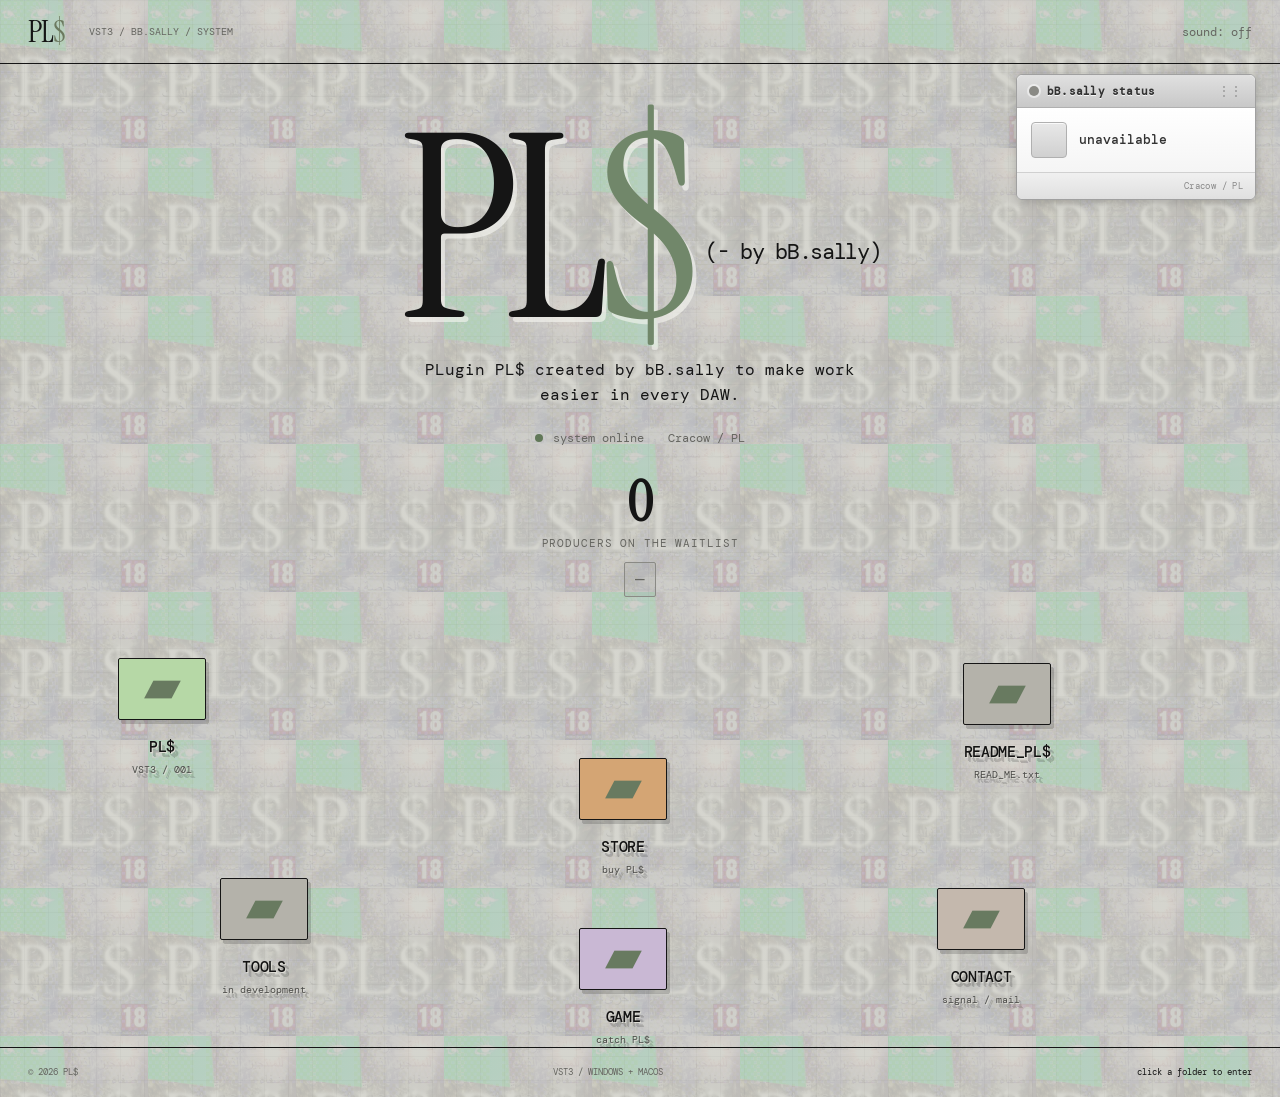
==== commit 9caad5b8: "Add files via upload" ====
--- a/index.html
+++ b/index.html
@@ -15,47 +15,55 @@
         <button class="sound-toggle" type="button" aria-pressed="false">sound: off</button>
       </header>
 
+      <!-- Draggable Status Widget -->
+      <div class="now-playing" id="now-playing">
+        <div class="now-header" id="now-header">
+          <span class="now-dot" id="now-dot"></span>
+          <span class="now-label">bB.sally status</span>
+          <span class="now-drag">&#8942;&#8942;</span>
+        </div>
+        <div class="now-body">
+          <span class="now-icon" id="now-icon"></span>
+          <span class="now-text" id="now-text">loading...</span>
+        </div>
+        <div class="now-footer">Cracow / PL</div>
+      </div>
+
       <section class="hero" id="home">
         <h1>PL<span>$</span><small>(- by bB.sally)</small></h1>
-        <div class="now-playing" id="now-playing">
-          <div class="now-header">
-            <span class="now-dot" id="now-dot"></span>
-            <span class="now-label">bB.sally status</span>
-          </div>
-          <div class="now-body">
-            <span class="now-icon" id="now-icon"></span>
-            <span class="now-text" id="now-text">loading...</span>
-          </div>
-          <div class="now-footer">Cracow / PL</div>
-        </div>
-
         <p class="intro">PLugin PL$ created by bB.sally to make work easier in every DAW.</p>
         <div class="status"><i></i> system online <span>Cracow / PL</span></div>
-        <div class="waitlist-stack" id="waitlist-stack">
-          <div class="stack-label">producers on the waitlist</div>
+        <div class="waitlist-section">
+          <div class="waitlist-count" id="waitlist-count">0</div>
+          <div class="waitlist-label">producers on the waitlist</div>
           <div class="stack-dollars" id="stack-dollars"></div>
         </div>
       </section>
 
       <section class="folder-field" aria-label="Katalogi PL$">
         <button class="folder folder-plugin" data-panel="plugin" type="button">
-          <span class="folder-icon">▰</span><span class="folder-body"><b>PL$</b><small>VST3 / 001</small></span>
+          <span class="folder-icon">&#9648;</span>
+          <span class="folder-body"><b>PL$</b><small>VST3 / 001</small></span>
         </button>
         <button class="folder folder-about" data-panel="about" type="button">
-          <span class="folder-icon">▰</span><span class="folder-body"><b>README_PL$</b><small>READ_ME.txt</small></span>
+          <span class="folder-icon">&#9648;</span>
+          <span class="folder-body"><b>README_PL$</b><small>READ_ME.txt</small></span>
         </button>
         <button class="folder folder-tools" data-panel="tools" type="button">
-          <span class="folder-icon">▰</span><span class="folder-body"><b>TOOLS</b><small>in development</small></span>
+          <span class="folder-icon">&#9648;</span>
+          <span class="folder-body"><b>TOOLS</b><small>in development</small></span>
         </button>
-
         <button class="folder folder-store" data-panel="store" type="button">
-          <span class="folder-icon">▰</span><span class="folder-body"><b>STORE</b><small>buy PL$</small></span>
+          <span class="folder-icon">&#9648;</span>
+          <span class="folder-body"><b>STORE</b><small>buy PL$</small></span>
         </button>
         <button class="folder folder-game" data-panel="game" type="button">
-          <span class="folder-icon">▰</span><span class="folder-body"><b>GAME</b><small>catch PL$</small></span>
+          <span class="folder-icon">&#9648;</span>
+          <span class="folder-body"><b>GAME</b><small>catch PL$</small></span>
         </button>
         <button class="folder folder-contact" data-panel="contact" type="button">
-          <span class="folder-icon">▰</span><span class="folder-body"><b>CONTACT</b><small>signal / mail</small></span>
+          <span class="folder-icon">&#9648;</span>
+          <span class="folder-body"><b>CONTACT</b><small>signal / mail</small></span>
         </button>
       </section>
 
--- a/styles.css
+++ b/styles.css
@@ -5,51 +5,179 @@
 html { background:var(--paper); }
 body { margin:0; color:var(--ink); font-family:"DM Mono", monospace; font-size:12px; overflow-x:hidden; }
 button, a { font:inherit; color:inherit; }
+
 .desktop { min-height:100svh; position:relative; overflow:hidden; background-color:#bdbdb6; background-image:linear-gradient(rgba(206,206,198,.84),rgba(206,206,198,.84)),url("assets/pls-logo.png"); background-size:auto, 148px; background-repeat:repeat; }
 .desktop::after { content:""; position:absolute; inset:0; pointer-events:none; opacity:.12; background-image:linear-gradient(rgba(21,21,21,.2) 1px, transparent 1px),linear-gradient(90deg,rgba(21,21,21,.2) 1px, transparent 1px); background-size:24px 24px; }
-.topbar { height:64px; display:flex; align-items:center; gap:24px; padding:0 28px; border-bottom:1px solid var(--ink); position:relative; z-index:1; }
-.wordmark { font-family:"Instrument Serif", Georgia, serif; font-size:31px; text-decoration:none; line-height:1; letter-spacing:-1px; }.wordmark span { color:#6c795f; }.topbar p { margin:0; color:var(--muted); font-size:10px; }.sound-toggle { margin-left:auto; background:none; border:0; cursor:pointer; padding:8px 0; color:var(--muted); }
-.hero { width:max-content; max-width:85vw; margin:clamp(38px, 9vh, 85px) auto 0; text-align:center; position:relative; z-index:1; }.eyebrow { margin:0 0 15px; font-size:10px; letter-spacing:.06em; color:var(--muted); }.hero h1,.panel h2 { margin:0; font:normal clamp(48px, 7vw, 100px)/.86 "Instrument Serif", Georgia, serif; letter-spacing:-.055em; }.hero h1 { font-size:clamp(110px, 18vw, 240px); line-height:.67; text-shadow:4px 5px 0 rgba(245,245,241,.62); }.hero h1 span { color:#71876a; }.hero h1 small { display:inline-block; vertical-align:middle; margin-left:16px; font:normal clamp(13px,1.5vw,19px)/1 "DM Mono",monospace; letter-spacing:-.06em; color:var(--ink); text-shadow:none; }.intro { width:min(395px, 80vw); margin:35px auto 20px; line-height:1.55; }.status { display:flex; justify-content:center; gap:8px; align-items:center; color:var(--muted); font-size:10px; }.status i { display:block; width:7px; height:7px; background:#617858; border-radius:50%; }.status span { margin-left:14px; }
-.folder-field { min-height:330px; position:relative; margin-top:10px; z-index:1; }.folder { position:absolute; border:0; padding:0; width:130px; height:126px; cursor:pointer; background:transparent; text-align:center; transition:transform .15s ease, filter .15s ease; filter:drop-shadow(2px 3px 0 rgba(21,21,21,.18)); }.folder:hover,.folder:focus-visible { transform:translate(-2px,-4px); filter:drop-shadow(5px 7px 0 rgba(21,21,21,.25)); outline:none; }.folder-icon { width:66px; height:47px; display:block; margin:8px auto 9px; padding-top:7px; color:#4d5c47; font-size:35px; line-height:24px; background:#b4b2aa; border:1px solid var(--ink); border-radius:2px; }.folder-icon::first-letter { color:#687a60; }.folder-body { display:flex; flex-direction:column; align-items:center; justify-content:center; padding:5px; color:#121212; text-shadow:1px 1px #dddcd5; }.folder-body b { font-size:12px; font-weight:500; }.folder-body small { margin-top:5px; font-size:9px; color:#4c4c49; }.folder-plugin { left:12%; top:14px; }.folder-about { left:71%; top:20px; }.folder-tools { left:23%; top:176px; }.folder-contact { left:64%; top:168px; }.folder-plugin .folder-icon { background:var(--acid); }.folder-contact .folder-icon { background:#c4b8ad; }
-.footer { min-height:50px; border-top:1px solid var(--ink); display:flex; align-items:center; justify-content:space-between; padding:0 28px; color:var(--muted); font-size:9px; position:relative; z-index:2; }.footer span:last-child { color:var(--ink); }
-.panel { width:min(850px, calc(100vw - 34px)); max-height:min(740px, calc(100svh - 34px)); padding:0; color:var(--ink); background:#d5d5cf; border:1px solid var(--ink); box-shadow:10px 10px 0 rgba(21,21,21,.3); }.panel::backdrop { background:rgba(21,21,21,.64); backdrop-filter:blur(2px); }.panel-head { height:42px; display:flex; align-items:center; justify-content:space-between; padding:0 14px; border-bottom:1px solid var(--ink); background:var(--ink); color:#deddd8; }.panel-head p { margin:0; font-size:10px; }.close { border:0; color:inherit; background:none; cursor:pointer; padding:5px; }.panel-content { padding:clamp(24px, 5vw, 58px); overflow:auto; max-height:calc(100svh - 77px); background-image:linear-gradient(rgba(213,213,207,.91),rgba(213,213,207,.91)),url("assets/pls-logo-folders.png"); background-size:auto,180px; }.plugin-view { display:grid; grid-template-columns:1fr 1.3fr; gap:30px; }.plugin-title h2 { font-size:72px; }.plugin-title > p:last-child { margin-top:13px; color:var(--muted); }.plugin-image { border:1px solid var(--ink); background:#181818; align-self:start; }.plugin-image img { display:block; width:100%; opacity:.9; }.panel-copy { grid-column:1 / -1; max-width:530px; line-height:1.65; }.panel-copy ul { padding-left:17px; }.outline-button { grid-column:1 / -1; width:max-content; border:1px solid var(--ink); text-decoration:none; padding:12px 14px; transition:.15s; }.outline-button:hover { background:var(--ink); color:var(--paper); }.text-view { max-width:650px; }.text-view h2 { font-size:clamp(52px,7vw,90px); }.text-view > p:not(.eyebrow) { max-width:500px; line-height:1.7; margin-top:28px; }.tool-list { margin:35px 0; border-top:1px solid var(--line); }.tool-list p { display:flex; gap:16px; padding:14px 0; margin:0; border-bottom:1px solid var(--line); }.tool-list span { color:var(--muted); }.tool-list em { margin-left:auto; font-style:normal; font-size:10px; color:var(--muted); }.muted { color:var(--muted); font-size:10px; }.contact-view a { display:inline-block; margin-top:16px; font-family:"Instrument Serif", Georgia, serif; font-size:clamp(30px, 5vw, 55px); text-underline-offset:7px; }
-@media (max-width:650px) { .topbar { padding:0 17px; }.topbar p { display:none; }.hero { margin-top:68px; }.hero h1 { font-size:36vw; }.hero h1 small { display:block; margin:18px 0 0; }.folder-field { min-height:400px; }.folder { width:130px; height:110px; }.folder-plugin { left:7%; top:34px; }.folder-about { left:58%; top:9px; }.folder-tools { left:10%; top:205px; }.folder-contact { left:56%; top:214px; }.footer { padding:12px 17px; line-height:1.4; }.footer span:nth-child(2) { display:none; }.plugin-view { grid-template-columns:1fr; gap:22px; }.panel-copy { grid-column:auto; }.outline-button { grid-column:auto; } }
+
+/* ===== TOPBAR ===== */
+.topbar { height:64px; display:flex; align-items:center; gap:24px; padding:0 28px; border-bottom:1px solid var(--ink); position:relative; z-index:2; }
+.wordmark { font-family:"Instrument Serif", Georgia, serif; font-size:31px; text-decoration:none; line-height:1; letter-spacing:-1px; }
+.wordmark span { color:#6c795f; }
+.topbar p { margin:0; color:var(--muted); font-size:10px; }
+.sound-toggle { margin-left:auto; background:none; border:0; cursor:pointer; padding:8px 0; color:var(--muted); }
+
+/* ===== HERO - BIGGER TEXTS ===== */
+.hero { width:max-content; max-width:85vw; margin:clamp(38px, 9vh, 85px) auto 0; text-align:center; position:relative; z-index:1; }
+.hero h1 { margin:0; font:normal clamp(130px, 20vw, 280px)/.67 "Instrument Serif", Georgia, serif; letter-spacing:-.055em; text-shadow:4px 5px 0 rgba(245,245,241,.62); }
+.hero h1 span { color:#71876a; }
+.hero h1 small { display:inline-block; vertical-align:middle; margin-left:16px; font:normal clamp(15px, 1.8vw, 22px)/1 "DM Mono",monospace; letter-spacing:-.06em; color:var(--ink); text-shadow:none; }
+
+.intro { width:min(460px, 85vw); margin:40px auto 22px; line-height:1.6; font-size:clamp(13px, 1.4vw, 16px); }
+
+.status { display:flex; justify-content:center; gap:10px; align-items:center; color:var(--muted); font-size:clamp(10px, 1.1vw, 12px); margin-bottom:18px; }
+.status i { display:block; width:8px; height:8px; background:#617858; border-radius:50%; }
+.status span { margin-left:14px; }
+
+/* ===== WAITLIST SECTION ===== */
+.waitlist-section { margin-top:28px; text-align:center; }
+.waitlist-count { font-family:"Instrument Serif", Georgia, serif; font-size:clamp(36px, 5vw, 56px); font-weight:700; color:var(--ink); line-height:1; margin:0 0 6px; }
+.waitlist-label { font-size:11px; color:var(--muted); letter-spacing:0.08em; text-transform:uppercase; margin-bottom:12px; }
+.stack-dollars { display:inline-flex; flex-wrap:wrap; justify-content:center; gap:3px; max-width:320px; min-height:32px; padding:6px 10px; background:rgba(21,21,21,0.04); border:1px solid var(--line); border-radius:2px; }
+.stack-dollar { display:inline-block; font-family:"Instrument Serif", Georgia, serif; font-size:18px; font-weight:700; color:#617858; line-height:1; animation:dollarPop 0.4s cubic-bezier(0.34, 1.56, 0.64, 1) both; }
+.stack-dollar:nth-child(5n) { color:#4d5c47; }
+.stack-dollar:nth-child(5n+1) { color:#71876a; }
+.stack-dollar:nth-child(5n+2) { color:#8a9a7a; }
+.stack-dollar:nth-child(5n+3) { color:#5a6a50; }
+.stack-dollar:nth-child(5n+4) { color:#6b7b5a; }
+.stack-dollars:empty::before { content:"—"; font-size:16px; color:var(--muted); }
+@keyframes dollarPop { from { opacity:0; transform:scale(0) rotate(-20deg); } to { opacity:1; transform:scale(1) rotate(0deg); } }
+
+/* ===== DRAGGABLE STATUS WIDGET ===== */
+.now-playing {
+  position:fixed;
+  top:74px;
+  right:24px;
+  width:240px;
+  background:linear-gradient(180deg, #f5f5f5 0%, #e8e8e8 100%);
+  border:1px solid #a0a0a0;
+  border-radius:6px;
+  box-shadow:0 2px 10px rgba(0,0,0,0.18), 0 1px 0 rgba(255,255,255,0.8) inset;
+  padding:0;
+  z-index:100;
+  overflow:hidden;
+  font-family:"Segoe UI", "DM Mono", sans-serif;
+  cursor:grab;
+  user-select:none;
+}
+.now-playing:active { cursor:grabbing; }
+.now-header {
+  display:flex;
+  align-items:center;
+  gap:8px;
+  padding:9px 12px;
+  background:linear-gradient(180deg, #e0e0e0 0%, #c8c8c8 100%);
+  border-bottom:1px solid #b0b0b0;
+  border-radius:6px 6px 0 0;
+}
+.now-dot { display:block; width:10px; height:10px; border-radius:50%; background:#8a8a85; flex-shrink:0; box-shadow:0 0 0 2px rgba(255,255,255,0.5); }
+.now-dot.online { background:#4a9a4a; box-shadow:0 0 4px #4a9a4a, 0 0 0 2px rgba(255,255,255,0.5); animation:pulse 2.2s ease-in-out infinite; }
+.now-label { font-size:11px; font-weight:600; color:#333; text-shadow:0 1px 0 rgba(255,255,255,0.8); margin:0; letter-spacing:0.02em; flex:1; }
+.now-drag { font-size:14px; color:#999; line-height:1; cursor:grab; padding:0 2px; letter-spacing:-2px; }
+.now-body { display:flex; align-items:center; gap:12px; padding:14px; background:linear-gradient(180deg, #ffffff 0%, #f5f5f5 100%); min-height:56px; }
+.now-icon { display:flex; align-items:center; justify-content:center; width:36px; height:36px; background:linear-gradient(180deg, #e8e8e8 0%, #d0d0d0 100%); border:1px solid #b0b0b0; border-radius:4px; box-shadow:0 1px 0 rgba(255,255,255,0.8) inset; flex-shrink:0; }
+.now-icon svg { width:20px; height:20px; fill:#555; }
+.now-text { font-size:13px; color:#333; font-weight:500; line-height:1.3; }
+.now-footer { padding:7px 12px; font-size:9px; color:#888; text-align:right; background:linear-gradient(180deg, #f0f0f0 0%, #e0e0e0 100%); border-top:1px solid #d0d0d0; border-radius:0 0 6px 6px; letter-spacing:0.04em; }
+
+/* ===== FOLDERS - BIGGER & BETTER POSITIONED ===== */
+.folder-field { min-height:420px; position:relative; margin-top:30px; z-index:1; }
+.folder { position:absolute; border:0; padding:0; width:170px; height:155px; cursor:pointer; background:transparent; text-align:center; transition:transform 0.18s ease, filter 0.18s ease; filter:drop-shadow(3px 4px 0 rgba(21,21,21,0.18)); }
+.folder:hover, .folder:focus-visible { transform:translate(-3px, -5px); filter:drop-shadow(7px 9px 0 rgba(21,21,21,0.28)); outline:none; }
+.folder-icon { width:88px; height:62px; display:block; margin:10px auto 11px; padding-top:10px; color:#4d5c47; font-size:48px; line-height:34px; background:#b4b2aa; border:1px solid var(--ink); border-radius:2px; }
+.folder-icon::first-letter { color:#687a60; }
+.folder-body { display:flex; flex-direction:column; align-items:center; justify-content:center; padding:6px; color:#121212; text-shadow:1px 1px #dddcd5; }
+.folder-body b { font-size:15px; font-weight:500; letter-spacing:-0.02em; }
+.folder-body small { margin-top:6px; font-size:10px; color:#4c4c49; }
+
+/* Desktop folder positions - well spread */
+.folder-plugin { left:6%; top:10px; }
+.folder-about { left:72%; top:15px; }
+.folder-tools { left:14%; top:230px; }
+.folder-store { left:42%; top:110px; }
+.folder-game { left:42%; top:280px; }
+.folder-contact { left:70%; top:240px; }
+
+.folder-plugin .folder-icon { background:var(--acid); }
+.folder-contact .folder-icon { background:#c4b8ad; }
+.folder-store .folder-icon { background:#d4a574; }
+.folder-game .folder-icon { background:#c9b8d4; }
+
+/* ===== FOOTER ===== */
+.footer { min-height:50px; border-top:1px solid var(--ink); display:flex; align-items:center; justify-content:space-between; padding:0 28px; color:var(--muted); font-size:9px; position:relative; z-index:2; }
+.footer span:last-child { color:var(--ink); }
+
+/* ===== PANEL ===== */
+.panel { width:min(850px, calc(100vw - 34px)); max-height:min(740px, calc(100svh - 34px)); padding:0; color:var(--ink); background:#d5d5cf; border:1px solid var(--ink); box-shadow:10px 10px 0 rgba(21,21,21,.3); }
+.panel::backdrop { background:rgba(21,21,21,.64); backdrop-filter:blur(2px); }
+.panel-head { height:42px; display:flex; align-items:center; justify-content:space-between; padding:0 14px; border-bottom:1px solid var(--ink); background:var(--ink); color:#deddd8; }
+.panel-head p { margin:0; font-size:10px; }
+.close { border:0; color:inherit; background:none; cursor:pointer; padding:5px; }
+.panel-content { padding:clamp(24px, 5vw, 58px); overflow:auto; max-height:calc(100svh - 77px); background-image:linear-gradient(rgba(213,213,207,.91),rgba(213,213,207,.91)),url("assets/pls-logo-folders.png"); background-size:auto,180px; }
+
+.plugin-view { display:grid; grid-template-columns:1fr 1.3fr; gap:30px; }
+.plugin-title h2 { font-size:72px; }
+.plugin-title > p:last-child { margin-top:13px; color:var(--muted); }
+.plugin-image { border:1px solid var(--ink); background:#181818; align-self:start; }
+.plugin-image img { display:block; width:100%; opacity:.9; }
+.panel-copy { grid-column:1 / -1; max-width:530px; line-height:1.65; }
+.panel-copy ul { padding-left:17px; }
+.outline-button { grid-column:1 / -1; width:max-content; border:1px solid var(--ink); text-decoration:none; padding:12px 14px; transition:.15s; }
+.outline-button:hover { background:var(--ink); color:var(--paper); }
+.text-view { max-width:650px; }
+.text-view h2 { font-size:clamp(52px,7vw,90px); }
+.text-view > p:not(.eyebrow) { max-width:500px; line-height:1.7; margin-top:28px; }
+.tool-list { margin:35px 0; border-top:1px solid var(--line); }
+.tool-list p { display:flex; gap:16px; padding:14px 0; margin:0; border-bottom:1px solid var(--line); }
+.tool-list span { color:var(--muted); }
+.tool-list em { margin-left:auto; font-style:normal; font-size:10px; color:var(--muted); }
+.muted { color:var(--muted); font-size:10px; }
+.contact-view a { display:inline-block; margin-top:16px; font-family:"Instrument Serif", Georgia, serif; font-size:clamp(30px, 5vw, 55px); text-underline-offset:7px; }
+
+@media (max-width:650px) {
+  .topbar { padding:0 17px; }
+  .topbar p { display:none; }
+  .hero { margin-top:68px; }
+  .hero h1 { font-size:36vw; }
+  .hero h1 small { display:block; margin:18px 0 0; }
+  .intro { font-size:13px; }
+  .folder-field { min-height:520px; }
+  .folder { width:130px; height:126px; }
+  .folder-icon { width:66px; height:47px; font-size:35px; }
+  .folder-body b { font-size:12px; }
+  .folder-plugin { left:5%; top:30px; }
+  .folder-about { left:55%; top:10px; }
+  .folder-tools { left:8%; top:240px; }
+  .folder-store { left:50%; top:130px; margin-left:-65px; }
+  .folder-game { left:50%; top:280px; margin-left:-65px; }
+  .folder-contact { left:52%; top:260px; }
+  .footer { padding:12px 17px; line-height:1.4; }
+  .footer span:nth-child(2) { display:none; }
+  .plugin-view { grid-template-columns:1fr; gap:22px; }
+  .panel-copy { grid-column:auto; }
+  .outline-button { grid-column:auto; }
+  .now-playing { position:relative; top:auto; right:auto; width:min(280px, 90vw); margin:20px auto 0; }
+}
 
 .about-view h2 { line-height:.78; }
 .about-view h2 small { display:block; max-width:285px; margin:18px 0 0 4px; font:normal 12px/1.25 "DM Mono", monospace; letter-spacing:-.04em; color:var(--muted); }
-.hero .eyebrow { margin-bottom:29px; }
-.beta-form { grid-column:1 / -1; width:min(100%, 430px); }.beta-form label { display:block; margin-bottom:10px; font-size:13px; }.beta-form label span { display:block; margin-top:7px; color:var(--muted); font-size:10px; }.beta-form div { display:flex; }.beta-form input { min-width:0; flex:1; padding:12px; color:var(--ink); background:rgba(235,235,230,.8); border:1px solid var(--ink); border-radius:0; font:inherit; }.beta-form button { padding:0 18px; color:var(--paper); background:var(--ink); border:1px solid var(--ink); cursor:pointer; }.beta-form button:disabled { cursor:wait; opacity:.55; }.form-status { min-height:16px; margin:9px 0 0; color:var(--muted); font-size:10px; }.contact-view a { display:block; width:max-content; max-width:100%; }.contact-view a + a { margin-top:15px; font-size:clamp(17px, 3vw, 31px); }
-
-/* ===== ANIMATIONS (dodane) ===== */
-
-/* Folder Store position */
-.folder-store { left:45%; top:90px; }
-.folder-store .folder-icon { background:#d4a574; }
-
-/* Entrance animations */
-@keyframes fadeInUp {
- from { opacity:0; transform:translateY(16px); }
- to { opacity:1; transform:translateY(0); }
-}
-
-@keyframes folderPop {
- from { opacity:0; transform:translateY(20px) scale(.92); }
- to { opacity:1; transform:translateY(0) scale(1); }
-}
-
-@keyframes slideDown {
- from { opacity:0; transform:translateY(-12px); }
- to { opacity:1; transform:translateY(0); }
-}
-
-@keyframes pulse {
- 0%, 100% { transform:scale(1); opacity:1; }
- 50% { transform:scale(1.35); opacity:.55; }
-}
-
-/* Apply entrance animations */
+.beta-form { grid-column:1 / -1; width:min(100%, 430px); }
+.beta-form label { display:block; margin-bottom:10px; font-size:13px; }
+.beta-form label span { display:block; margin-top:7px; color:var(--muted); font-size:10px; }
+.beta-form div { display:flex; }
+.beta-form input { min-width:0; flex:1; padding:12px; color:var(--ink); background:rgba(235,235,230,.8); border:1px solid var(--ink); border-radius:0; font:inherit; }
+.beta-form button { padding:0 18px; color:var(--paper); background:var(--ink); border:1px solid var(--ink); cursor:pointer; }
+.beta-form button:disabled { cursor:wait; opacity:.55; }
+.form-status { min-height:16px; margin:9px 0 0; color:var(--muted); font-size:10px; }
+.contact-view a { display:block; width:max-content; max-width:100%; }
+.contact-view a + a { margin-top:15px; font-size:clamp(17px, 3vw, 31px); }
+
+/* ===== ANIMATIONS ===== */
+@keyframes fadeInUp { from { opacity:0; transform:translateY(16px); } to { opacity:1; transform:translateY(0); } }
+@keyframes folderPop { from { opacity:0; transform:translateY(20px) scale(.92); } to { opacity:1; transform:translateY(0) scale(1); } }
+@keyframes slideDown { from { opacity:0; transform:translateY(-12px); } to { opacity:1; transform:translateY(0); } }
+@keyframes pulse { 0%,100% { transform:scale(1); opacity:1; } 50% { transform:scale(1.35); opacity:.55; } }
+
 .topbar { animation:slideDown .5s ease both; }
-.hero .eyebrow { animation:fadeInUp .6s .15s ease both; }
 .hero h1 { animation:fadeInUp .7s .25s ease both; }
 .hero .intro { animation:fadeInUp .6s .4s ease both; }
 .hero .status { animation:fadeInUp .5s .55s ease both; }
@@ -60,1062 +188,109 @@
 .folder-about { animation-delay:.4s; }
 .folder-tools { animation-delay:.5s; }
 .folder-store { animation-delay:.55s; }
-.folder-contact { animation-delay:.6s; }
+.folder-game { animation-delay:.6s; }
+.folder-contact { animation-delay:.65s; }
 
 .status i { animation:pulse 2.2s ease-in-out infinite; }
 
-/* Panel open/close animation */
-.panel {
- opacity:0;
- transform:scale(.94) translateY(12px);
- transition:opacity .3s ease, transform .3s ease, overlay .3s;
-}
-.panel[open] {
- opacity:1;
- transform:scale(1) translateY(0);
-}
-.panel::backdrop {
- opacity:0;
- transition:opacity .3s ease;
-}
+.panel { opacity:0; transform:scale(.94) translateY(12px); transition:opacity .3s ease, transform .3s ease, overlay .3s; }
+.panel[open] { opacity:1; transform:scale(1) translateY(0); }
+.panel::backdrop { opacity:0; transition:opacity .3s ease; }
 .panel[open]::backdrop { opacity:1; }
-
-/* Panel content entrance */
-.panel-content > * {
- opacity:0;
- transform:translateY(10px);
- animation:fadeInUp .4s .1s ease both;
-}
-
-/* Folder hover enhancement */
+.panel-content > * { opacity:0; transform:translateY(10px); animation:fadeInUp .4s .1s ease both; }
+
 .folder:hover .folder-icon { transform:rotate(-2deg); transition:transform .2s ease; }
-
-/* Tool list hover */
 .tool-list p { transition:padding-left .2s ease, background .2s ease; }
 .tool-list p:hover { padding-left:6px; background:rgba(21,21,21,.025); }
-
-/* Contact links hover */
 .contact-view a { transition:color .2s ease, transform .2s ease; }
 .contact-view a:hover { transform:translateX(3px); }
-
-/* Outline button hover */
 .outline-button { position:relative; overflow:hidden; transition:color .2s ease; }
-.outline-button::before {
- content:"";
- position:absolute;
- inset:0;
- background:var(--ink);
- transform:translateX(-101%);
- transition:transform .25s cubic-bezier(.22,1,.36,1);
- z-index:-1;
-}
+.outline-button::before { content:""; position:absolute; inset:0; background:var(--ink); transform:translateX(-101%); transition:transform .25s cubic-bezier(.22,1,.36,1); z-index:-1; }
 .outline-button:hover { color:var(--paper); background:transparent; }
 .outline-button:hover::before { transform:translateX(0); }
-
-/* Beta form focus */
 .beta-form input { transition:background .2s ease, box-shadow .2s ease; }
 .beta-form input:focus { outline:none; background:#fff; box-shadow:3px 3px 0 rgba(21,21,21,.12); }
 .beta-form button { transition:background .2s ease, transform .1s ease; }
 .beta-form button:hover { background:#2a2a2a; }
 .beta-form button:active { transform:translateY(1px); }
 
-/* Toast notification */
-.toast {
- position:fixed;
- bottom:20px;
- right:20px;
- padding:10px 16px;
- background:var(--ink);
- color:var(--paper);
- font-size:11px;
- border:1px solid var(--ink);
- box-shadow:5px 5px 0 rgba(21,21,21,.2);
- z-index:1000;
- opacity:0;
- transform:translateY(16px);
- transition:opacity .35s ease, transform .35s cubic-bezier(.22,1,.36,1);
- pointer-events:none;
-}
+.toast { position:fixed; bottom:20px; right:20px; padding:10px 16px; background:var(--ink); color:var(--paper); font-size:11px; border:1px solid var(--ink); box-shadow:5px 5px 0 rgba(21,21,21,.2); z-index:1000; opacity:0; transform:translateY(16px); transition:opacity .35s ease, transform .35s cubic-bezier(.22,1,.36,1); pointer-events:none; }
 .toast.show { opacity:1; transform:translateY(0); pointer-events:auto; }
-
-/* Scrollbar */
 .panel-content::-webkit-scrollbar { width:5px; }
 .panel-content::-webkit-scrollbar-track { background:transparent; }
 .panel-content::-webkit-scrollbar-thumb { background:var(--line); border-radius:2px; }
 
-/* Responsive store position */
+@media (prefers-reduced-motion:reduce) { * { animation-duration:.01ms !important; animation-iteration-count:1 !important; transition-duration:.01ms !important; } }
+
+/* ===== PLUGIN CAROUSEL ===== */
+.plugin-carousel { grid-column:1 / -1; width:100%; max-width:100%; border:1px solid var(--ink); background:#181818; overflow:hidden; position:relative; user-select:none; }
+.carousel-track { display:flex; width:100%; transition:transform 0.55s cubic-bezier(0.22, 1, 0.36, 1); cursor:grab; will-change:transform; }
+.carousel-track:active { cursor:grabbing; }
+.carousel-slide { flex:0 0 100%; width:100%; max-width:100%; display:flex; align-items:center; justify-content:center; background:#151515; opacity:0; animation:slideReveal 0.5s ease forwards; overflow:hidden; }
+.carousel-slide:nth-child(1) { animation-delay:0.05s; }
+.carousel-slide:nth-child(2) { animation-delay:0.1s; }
+.carousel-slide:nth-child(3) { animation-delay:0.15s; }
+.carousel-slide:nth-child(4) { animation-delay:0.2s; }
+.carousel-slide img { display:block; max-width:100%; max-height:55vh; width:auto; height:auto; object-fit:contain; opacity:0.88; transition:opacity 0.3s, transform 0.5s; }
+.carousel-slide.active img { opacity:1; transform:scale(1.015); }
+@keyframes slideReveal { from { opacity:0; transform:scale(0.96); } to { opacity:1; transform:scale(1); } }
+.carousel-nav { display:flex; justify-content:space-between; align-items:center; padding:10px 16px; background:var(--paper); border-top:1px solid var(--ink); }
+.carousel-prev, .carousel-next { background:none; border:1px solid var(--ink); color:var(--ink); padding:5px 14px; cursor:pointer; font-family:inherit; font-size:13px; transition:all 0.15s ease; }
+.carousel-prev:hover, .carousel-next:hover { background:var(--ink); color:var(--paper); }
+.carousel-dots { display:flex; gap:7px; }
+.carousel-dot { width:7px; height:7px; border-radius:50%; background:var(--line); border:none; cursor:pointer; padding:0; transition:transform 0.2s, background 0.2s; }
+.carousel-dot.active { background:var(--ink); transform:scale(1.25); }
+
+/* ===== GAME STYLES ===== */
+.game-view { max-width:100%; }
+.game-header { text-align:center; margin-bottom:18px; }
+.game-header h2 { font-size:clamp(42px, 7vw, 72px); margin:0; }
+.game-header p { color:var(--muted); margin-top:8px; }
+.game-container { position:relative; width:100%; max-width:640px; margin:0 auto; border:1px solid var(--ink); background:#0d0d12; overflow:hidden; image-rendering:pixelated; }
+#game-canvas { display:block; width:100%; height:auto; image-rendering:pixelated; }
+.game-ui { position:absolute; inset:0; pointer-events:none; }
+.game-stats { position:absolute; top:10px; left:14px; right:14px; display:flex; justify-content:space-between; font-family:"DM Mono", monospace; font-size:14px; color:#e8e6df; text-shadow:1px 1px 0 #000; z-index:5; }
+#game-lives { color:#e85d5d; font-size:16px; letter-spacing:2px; }
+.game-overlay { position:absolute; inset:0; display:flex; flex-direction:column; align-items:center; justify-content:center; gap:14px; background:rgba(13,13,18,0.82); pointer-events:auto; z-index:10; transition:opacity 0.3s; }
+.game-overlay.hidden { opacity:0; pointer-events:none; }
+.game-overlay p { color:#e8e6df; font-size:13px; letter-spacing:0.06em; margin:0; }
+.game-overlay p:first-child { font-family:"Instrument Serif", Georgia, serif; font-size:28px; }
+#game-overtime p:first-child { font-family:"Instrument Serif", Georgia, serif; font-size:42px; color:#ffcc00; animation:pulse 1s ease-in-out infinite; }
+#game-overtime-msg { color:#e8e6df; font-size:13px; }
+.game-mobile-controls { display:none; justify-content:space-between; padding:10px 20px; background:var(--paper); border-top:1px solid var(--ink); }
+.game-mobile-controls button { background:none; border:1px solid var(--ink); color:var(--ink); padding:12px 28px; font-size:18px; cursor:pointer; touch-action:manipulation; }
+.game-mobile-controls button:active { background:var(--ink); color:var(--paper); }
+.game-volume { display:flex; gap:16px; justify-content:center; padding:8px 0; background:var(--paper); border-top:1px solid var(--ink); }
+.game-volume label { display:flex; align-items:center; gap:6px; font-size:10px; color:var(--muted); text-transform:uppercase; letter-spacing:0.06em; }
+.game-volume input[type="range"] { -webkit-appearance:none; appearance:none; width:70px; height:3px; background:var(--line); border-radius:2px; outline:none; }
+.game-volume input[type="range"]::-webkit-slider-thumb { -webkit-appearance:none; appearance:none; width:10px; height:10px; background:var(--ink); border-radius:50%; cursor:pointer; }
+.game-volume input[type="range"]::-moz-range-thumb { width:10px; height:10px; background:var(--ink); border-radius:50%; cursor:pointer; border:none; }
+.game-info { margin-top:18px; text-align:center; }
+.game-info ul { list-style:none; padding:0; display:inline-flex; flex-wrap:wrap; gap:10px 24px; justify-content:center; }
+.game-info li { font-size:11px; color:var(--muted); }
+.item-icon { display:inline-block; font-weight:700; color:var(--ink); }
+.char-select { display:flex; gap:20px; justify-content:center; align-items:center; }
+.char-btn { display:flex; flex-direction:column; align-items:center; gap:10px; padding:14px 18px; background:transparent; border:1px solid var(--ink); cursor:pointer; transition:transform 0.15s ease, background 0.15s ease; color:#e8e6df; }
+.char-btn:hover { transform:translateY(-3px); background:rgba(255,255,255,0.06); }
+.char-btn:active { transform:translateY(0); }
+.char-preview { width:44px; height:44px; image-rendering:pixelated; position:relative; }
+.male-preview { background:#d4a574; box-shadow:inset 0 -6px 0 #b0865a, inset 0 -10px 0 #1a1a1a, inset 0 -14px 0 #ffd700, 0 -8px 0 #e85d3e, -4px 4px 0 #1a1a1a, 4px 4px 0 #1a1a1a; }
+.male-preview::before { content:""; position:absolute; top:10px; left:8px; width:28px; height:8px; background:#0a0a0a; box-shadow:0 -2px 0 #ffd700, 0 2px 0 #ffd700; }
+.anime-preview { background:#ffe0d0; border-radius:50% 50% 45% 45%; box-shadow:inset -6px 0 0 #ffb7d5, inset 6px 0 0 #ffb7d5, 0 -10px 0 #ffb7d5, -10px -4px 0 #ffb7d5, 10px -4px 0 #ffb7d5; }
+.anime-preview::before { content:""; position:absolute; top:14px; left:10px; width:6px; height:6px; background:#44aaff; border-radius:50%; box-shadow:18px 0 0 #44aaff; }
+.anime-preview::after { content:""; position:absolute; top:10px; left:6px; width:4px; height:4px; background:#ff5588; border-radius:50%; box-shadow:28px 0 0 #ff5588; }
+.char-name { font-size:11px; letter-spacing:0.04em; color:#e8e6df; }
+
 @media (max-width:650px) {
- .folder-store { left:50%; top:120px; margin-left:-65px; }
-}
-
-/* Reduced motion */
-@media (prefers-reduced-motion:reduce) {
- * { animation-duration:.01ms !important; animation-iteration-count:1 !important; transition-duration:.01ms !important; }
-}
-
-/* ===== NEWSLETTER & COUNTER (added) ===== */
-.waitlist-count {
- text-align: center;
- margin-top: 10px;
- font-size: 10px;
- color: var(--muted);
- letter-spacing: 0.04em;
- opacity: 0;
- animation: fadeInUp 0.5s 0.8s ease both;
-}
-.waitlist-count .beta-count {
- color: var(--ink);
- font-weight: 500;
-}
-
-/* ===== NOW PLAYING / STATUS ===== */
-.now-playing { margin-top: 40px; text-align: center; opacity: 0; animation: fadeInUp 0.6s 0.35s ease both; }
-.now-label { font-size: 9px; letter-spacing: 0.08em; text-transform: uppercase; color: var(--muted); margin-bottom: 5px; }
-.now-line { display: inline-flex; align-items: center; gap: 8px; padding: 5px 14px; border: 1px solid var(--ink); background: rgba(21,21,21,0.04); font-size: 11px; }
-.now-dot { display: block; width: 7px; height: 7px; border-radius: 50%; background: var(--muted); flex-shrink: 0; }
-.now-dot.online { background: #617858; animation: pulse 2.2s ease-in-out infinite; }
-.now-dot.offline { background: #8a8a85; }
-.now-icon { display: inline-flex; align-items: center; justify-content: center; width: 14px; height: 14px; flex-shrink: 0; }
-.now-icon svg { width: 100%; height: 100%; fill: var(--ink); }
-.now-text { color: var(--ink); }
-
-/* ===== FOLDER PARTICLES ($ / PL) ===== */
-.folder-particle {
- position: absolute;
- pointer-events: none;
- font-family: "Instrument Serif", Georgia, serif;
- font-weight: 700;
- color: var(--ink);
- opacity: 0;
- z-index: 100;
- text-shadow: 0 0 3px rgba(245,245,241,0.35);
- letter-spacing: -0.02em;
-}
-
-@keyframes particleFloatPL {
- 0% { opacity: 0; transform: translateY(0) scale(0.35) rotate(-12deg); }
- 18% { opacity: 0.9; transform: translateY(-18px) scale(1.08) rotate(6deg); }
- 100% { opacity: 0; transform: translateY(-110px) scale(0.45) rotate(22deg); }
-}
-
-@keyframes particleFloatDollar {
- 0% { opacity: 0; transform: translateY(0) scale(0.35) rotate(12deg); }
- 18% { opacity: 0.9; transform: translateY(-22px) scale(1.12) rotate(-6deg); }
- 100% { opacity: 0; transform: translateY(-95px) scale(0.55) rotate(-18deg); }
-}
-
-/* ===== PLUGIN CAROUSEL ===== */
-.plugin-carousel {
- grid-column: 1 / -1;
- width: 100%;
- max-width: 100%;
- border: 1px solid var(--ink);
- background: #181818;
- overflow: hidden;
- position: relative;
- user-select: none;
-}
-
-.carousel-track {
- display: flex;
- width: 100%;
- transition: transform 0.55s cubic-bezier(0.22, 1, 0.36, 1);
- cursor: grab;
- will-change: transform;
-}
-
-.carousel-track:active {
- cursor: grabbing;
-}
-
-.carousel-slide {
- flex: 0 0 100%;
- width: 100%;
- max-width: 100%;
- display: flex;
- align-items: center;
- justify-content: center;
- background: #151515;
- opacity: 0;
- animation: slideReveal 0.5s ease forwards;
- overflow: hidden;
-}
-.carousel-slide:nth-child(1) { animation-delay: 0.05s; }
-.carousel-slide:nth-child(2) { animation-delay: 0.1s; }
-.carousel-slide:nth-child(3) { animation-delay: 0.15s; }
-.carousel-slide:nth-child(4) { animation-delay: 0.2s; }
-
-.carousel-slide img {
- display: block;
- max-width: 100%;
- max-height: 55vh;
- width: auto;
- height: auto;
- object-fit: contain;
- opacity: 0.88;
- transition: opacity 0.3s, transform 0.5s;
-}
-
-.carousel-slide.active img {
- opacity: 1;
- transform: scale(1.015);
-}
-
-@keyframes slideReveal {
- from { opacity: 0; transform: scale(0.96); }
- to { opacity: 1; transform: scale(1); }
-}
-
-.carousel-nav {
- display: flex;
- justify-content: space-between;
- align-items: center;
- padding: 10px 16px;
- background: var(--paper);
- border-top: 1px solid var(--ink);
-}
-
-.carousel-prev,
-.carousel-next {
- background: none;
- border: 1px solid var(--ink);
- color: var(--ink);
- padding: 5px 14px;
- cursor: pointer;
- font-family: inherit;
- font-size: 13px;
- transition: all 0.15s ease;
-}
-
-.carousel-prev:hover,
-.carousel-next:hover {
- background: var(--ink);
- color: var(--paper);
-}
-
-.carousel-dots {
- display: flex;
- gap: 7px;
-}
-
-.carousel-dot {
- width: 7px;
- height: 7px;
- border-radius: 50%;
- background: var(--line);
- border: none;
- cursor: pointer;
- padding: 0;
- transition: transform 0.2s, background 0.2s;
-}
-
-.carousel-dot.active {
- background: var(--ink);
- transform: scale(1.25);
-}
-
-/* Responsive carousel */
-@media (max-width: 650px) {
- .plugin-view { grid-template-columns: 1fr; gap: 18px; }
-}
-
-/* ===== GAME FOLDER ===== */
-.folder-game { left:38%; top:90px; }
-.folder-game .folder-icon { background:#c9b8d4; }
-
-/* ===== GAME VIEW ===== */
-.game-view { max-width: 100%; }
-.game-header { text-align: center; margin-bottom: 18px; }
-.game-header h2 { font-size: clamp(42px, 7vw, 72px); margin: 0; }
-.game-header p { color: var(--muted); margin-top: 8px; }
-
-.game-container {
- position: relative;
- width: 100%;
- max-width: 640px;
- margin: 0 auto;
- border: 1px solid var(--ink);
- background: #0d0d12;
- overflow: hidden;
- image-rendering: pixelated;
-}
-
-#game-canvas {
- display: block;
- width: 100%;
- height: auto;
- image-rendering: pixelated;
-}
-
-.game-ui {
- position: absolute;
- inset: 0;
- pointer-events: none;
-}
-
-.game-stats {
- position: absolute;
- top: 10px;
- left: 14px;
- right: 14px;
- display: flex;
- justify-content: space-between;
- font-family: "DM Mono", monospace;
- font-size: 14px;
- color: #e8e6df;
- text-shadow: 1px 1px 0 #000;
- z-index: 5;
-}
-
-.game-overlay {
- position: absolute;
- inset: 0;
- display: flex;
- flex-direction: column;
- align-items: center;
- justify-content: center;
- gap: 14px;
- background: rgba(13,13,18,0.82);
- pointer-events: auto;
- z-index: 10;
- transition: opacity 0.3s;
-}
-.game-overlay.hidden { opacity: 0; pointer-events: none; }
-.game-overlay p { color: #e8e6df; font-size: 13px; letter-spacing: 0.06em; margin: 0; }
-.game-overlay p:first-child { font-family: "Instrument Serif", Georgia, serif; font-size: 28px; }
-
-.game-mobile-controls {
- display: none;
- justify-content: space-between;
- padding: 10px 20px;
- background: var(--paper);
- border-top: 1px solid var(--ink);
-}
-.game-mobile-controls button {
- background: none;
- border: 1px solid var(--ink);
- color: var(--ink);
- padding: 12px 28px;
- font-size: 18px;
- cursor: pointer;
- touch-action: manipulation;
-}
-.game-mobile-controls button:active {
- background: var(--ink);
- color: var(--paper);
-}
-
-.game-info {
- margin-top: 18px;
- text-align: center;
-}
-.game-info ul {
- list-style: none;
- padding: 0;
- display: inline-flex;
- flex-wrap: wrap;
- gap: 10px 24px;
- justify-content: center;
-}
-.game-info li {
- font-size: 11px;
- color: var(--muted);
-}
-.item-icon {
- display: inline-block;
- font-weight: 700;
- color: var(--ink);
-}
-
-/* ===== CHARACTER SELECT (added) ===== */
-.char-select {
- display: flex;
- gap: 20px;
- justify-content: center;
- align-items: center;
-}
-
-.char-btn {
- display: flex;
- flex-direction: column;
- align-items: center;
- gap: 10px;
- padding: 14px 18px;
- background: transparent;
- border: 1px solid var(--ink);
- cursor: pointer;
- transition: transform 0.15s ease, background 0.15s ease;
- color: #e8e6df;
-}
-
-.char-btn:hover {
- transform: translateY(-3px);
- background: rgba(255,255,255,0.06);
-}
-
-.char-btn:active {
- transform: translateY(0);
-}
-
-.char-preview {
- width: 44px;
- height: 44px;
- image-rendering: pixelated;
- position: relative;
-}
-
-/* Male preview - pixel art mini */
-.male-preview {
- background: #d4a574;
- box-shadow:
-   inset 0 -6px 0 #b0865a,
-   inset 0 -10px 0 #1a1a1a,
-   inset 0 -14px 0 #ffd700,
-   0 -8px 0 #e85d3e,
-   -4px 4px 0 #1a1a1a,
-   4px 4px 0 #1a1a1a;
-}
-.male-preview::before {
- content: "";
- position: absolute;
- top: 10px;
- left: 8px;
- width: 28px;
- height: 8px;
- background: #0a0a0a;
- box-shadow: 0 -2px 0 #ffd700, 0 2px 0 #ffd700;
-}
-
-/* Anime preview - pixel art mini */
-.anime-preview {
- background: #ffe0d0;
- border-radius: 50% 50% 45% 45%;
- box-shadow:
-   inset -6px 0 0 #ffb7d5,
-   inset 6px 0 0 #ffb7d5,
-   0 -10px 0 #ffb7d5,
-   -10px -4px 0 #ffb7d5,
-   10px -4px 0 #ffb7d5;
-}
-.anime-preview::before {
- content: "";
- position: absolute;
- top: 14px;
- left: 10px;
- width: 6px;
- height: 6px;
- background: #44aaff;
- border-radius: 50%;
- box-shadow: 18px 0 0 #44aaff;
-}
-.anime-preview::after {
- content: "";
- position: absolute;
- top: 10px;
- left: 6px;
- width: 4px;
- height: 4px;
- background: #ff5588;
- border-radius: 50%;
- box-shadow: 28px 0 0 #ff5588;
-}
-
-.char-name {
- font-size: 11px;
- letter-spacing: 0.04em;
- color: #e8e6df;
-}
-
-/* Responsive game */
-@media (max-width: 650px) {
- .folder-game { left: 50%; top: 105px; margin-left: -65px; }
- .game-mobile-controls { display: flex; }
- .game-info ul { flex-direction: column; gap: 6px; }
- .char-select { gap: 12px; }
- .char-btn { padding: 10px 12px; }
- .char-preview { width: 36px; height: 36px; }
-}
-
-/* ===== GAME LIVES ===== */
-#game-lives {
-  color: #e85d5d;
-  font-size: 16px;
-  letter-spacing: 2px;
-}
-
-/* ===== OVERTIME OVERLAY ===== */
-#game-overtime {
-  background: rgba(13,13,18,0.92);
-}
-#game-overtime p:first-child {
-  font-family: "Instrument Serif", Georgia, serif;
-  font-size: 42px;
-  color: #ffcc00;
-  animation: pulse 1s ease-in-out infinite;
-}
-#game-overtime-msg {
-  color: #e8e6df;
-  font-size: 13px;
-}
-
-/* ===== VOLUME CONTROLS ===== */
-.game-volume {
-  display: flex;
-  gap: 16px;
-  justify-content: center;
-  padding: 8px 0;
-  background: var(--paper);
-  border-top: 1px solid var(--ink);
-}
-.game-volume label {
-  display: flex;
-  align-items: center;
-  gap: 6px;
-  font-size: 10px;
-  color: var(--muted);
-  text-transform: uppercase;
-  letter-spacing: 0.06em;
-}
-.game-volume input[type="range"] {
-  -webkit-appearance: none;
-  appearance: none;
-  width: 70px;
-  height: 3px;
-  background: var(--line);
-  border-radius: 2px;
-  outline: none;
-}
-.game-volume input[type="range"]::-webkit-slider-thumb {
-  -webkit-appearance: none;
-  appearance: none;
-  width: 10px;
-  height: 10px;
-  background: var(--ink);
-  border-radius: 50%;
-  cursor: pointer;
-}
-.game-volume input[type="range"]::-moz-range-thumb {
-  width: 10px;
-  height: 10px;
-  background: var(--ink);
-  border-radius: 50%;
-  cursor: pointer;
-  border: none;
-}
-
-/* ===== MISSED ITEMS COUNTER (subtle) ===== */
-.missed-indicator {
-  position: absolute;
-  bottom: 8px;
-  left: 50%;
-  transform: translateX(-50%);
-  font-size: 10px;
-  color: rgba(232,230,223,0.5);
-  font-family: "DM Mono", monospace;
-  z-index: 5;
-}
-
-
-/* ===== GAME STYLES ===== */
-.folder-game { left:38%; top:90px; }
-.folder-game .folder-icon { background:#c9b8d4; }
-
-.game-view { max-width: 100%; }
-.game-header { text-align: center; margin-bottom: 18px; }
-.game-header h2 { font-size: clamp(42px, 7vw, 72px); margin: 0; }
-.game-header p { color: var(--muted); margin-top: 8px; }
-
-.game-container {
- position: relative;
- width: 100%;
- max-width: 640px;
- margin: 0 auto;
- border: 1px solid var(--ink);
- background: #0d0d12;
- overflow: hidden;
- image-rendering: pixelated;
-}
-
-#game-canvas {
- display: block;
- width: 100%;
- height: auto;
- image-rendering: pixelated;
-}
-
-.game-ui {
- position: absolute;
- inset: 0;
- pointer-events: none;
-}
-
-.game-stats {
- position: absolute;
- top: 10px;
- left: 14px;
- right: 14px;
- display: flex;
- justify-content: space-between;
- font-family: "DM Mono", monospace;
- font-size: 14px;
- color: #e8e6df;
- text-shadow: 1px 1px 0 #000;
- z-index: 5;
-}
-
-#game-lives {
- color: #e85d5d;
- font-size: 16px;
- letter-spacing: 2px;
-}
-
-.game-overlay {
- position: absolute;
- inset: 0;
- display: flex;
- flex-direction: column;
- align-items: center;
- justify-content: center;
- gap: 14px;
- background: rgba(13,13,18,0.82);
- pointer-events: auto;
- z-index: 10;
- transition: opacity 0.3s;
-}
-.game-overlay.hidden { opacity: 0; pointer-events: none; }
-.game-overlay p { color: #e8e6df; font-size: 13px; letter-spacing: 0.06em; margin: 0; }
-.game-overlay p:first-child { font-family: "Instrument Serif", Georgia, serif; font-size: 28px; }
-
-#game-overtime p:first-child {
- font-family: "Instrument Serif", Georgia, serif;
- font-size: 42px;
- color: #ffcc00;
- animation: pulse 1s ease-in-out infinite;
-}
-#game-overtime-msg { color: #e8e6df; font-size: 13px; }
-
-.game-mobile-controls {
- display: none;
- justify-content: space-between;
- padding: 10px 20px;
- background: var(--paper);
- border-top: 1px solid var(--ink);
-}
-.game-mobile-controls button {
- background: none;
- border: 1px solid var(--ink);
- color: var(--ink);
- padding: 12px 28px;
- font-size: 18px;
- cursor: pointer;
- touch-action: manipulation;
-}
-.game-mobile-controls button:active {
- background: var(--ink);
- color: var(--paper);
-}
-
-.game-volume {
- display: flex;
- gap: 16px;
- justify-content: center;
- padding: 8px 0;
- background: var(--paper);
- border-top: 1px solid var(--ink);
-}
-.game-volume label {
- display: flex;
- align-items: center;
- gap: 6px;
- font-size: 10px;
- color: var(--muted);
- text-transform: uppercase;
- letter-spacing: 0.06em;
-}
-.game-volume input[type="range"] {
- -webkit-appearance: none;
- appearance: none;
- width: 70px;
- height: 3px;
- background: var(--line);
- border-radius: 2px;
- outline: none;
-}
-.game-volume input[type="range"]::-webkit-slider-thumb {
- -webkit-appearance: none;
- appearance: none;
- width: 10px;
- height: 10px;
- background: var(--ink);
- border-radius: 50%;
- cursor: pointer;
-}
-.game-volume input[type="range"]::-moz-range-thumb {
- width: 10px;
- height: 10px;
- background: var(--ink);
- border-radius: 50%;
- cursor: pointer;
- border: none;
-}
-
-.game-info {
- margin-top: 18px;
- text-align: center;
-}
-.game-info ul {
- list-style: none;
- padding: 0;
- display: inline-flex;
- flex-wrap: wrap;
- gap: 10px 24px;
- justify-content: center;
-}
-.game-info li {
- font-size: 11px;
- color: var(--muted);
-}
-.item-icon {
- display: inline-block;
- font-weight: 700;
- color: var(--ink);
-}
-
-/* Character select */
-.char-select {
- display: flex;
- gap: 20px;
- justify-content: center;
- align-items: center;
-}
-.char-btn {
- display: flex;
- flex-direction: column;
- align-items: center;
- gap: 10px;
- padding: 14px 18px;
- background: transparent;
- border: 1px solid var(--ink);
- cursor: pointer;
- transition: transform 0.15s ease, background 0.15s ease;
- color: #e8e6df;
-}
-.char-btn:hover {
- transform: translateY(-3px);
- background: rgba(255,255,255,0.06);
-}
-.char-btn:active { transform: translateY(0); }
-.char-preview {
- width: 44px;
- height: 44px;
- image-rendering: pixelated;
- position: relative;
-}
-.male-preview {
- background: #d4a574;
- box-shadow: inset 0 -6px 0 #b0865a, inset 0 -10px 0 #1a1a1a, inset 0 -14px 0 #ffd700, 0 -8px 0 #e85d3e, -4px 4px 0 #1a1a1a, 4px 4px 0 #1a1a1a;
-}
-.male-preview::before {
- content: "";
- position: absolute;
- top: 10px; left: 8px;
- width: 28px; height: 8px;
- background: #0a0a0a;
- box-shadow: 0 -2px 0 #ffd700, 0 2px 0 #ffd700;
-}
-.anime-preview {
- background: #ffe0d0;
- border-radius: 50% 50% 45% 45%;
- box-shadow: inset -6px 0 0 #ffb7d5, inset 6px 0 0 #ffb7d5, 0 -10px 0 #ffb7d5, -10px -4px 0 #ffb7d5, 10px -4px 0 #ffb7d5;
-}
-.anime-preview::before {
- content: "";
- position: absolute;
- top: 14px; left: 10px;
- width: 6px; height: 6px;
- background: #44aaff;
- border-radius: 50%;
- box-shadow: 18px 0 0 #44aaff;
-}
-.anime-preview::after {
- content: "";
- position: absolute;
- top: 10px; left: 6px;
- width: 4px; height: 4px;
- background: #ff5588;
- border-radius: 50%;
- box-shadow: 28px 0 0 #ff5588;
-}
-.char-name {
- font-size: 11px;
- letter-spacing: 0.04em;
- color: #e8e6df;
-}
-
-@media (max-width: 650px) {
- .folder-game { left: 50%; top: 105px; margin-left: -65px; }
- .game-mobile-controls { display: flex; }
- .game-info ul { flex-direction: column; gap: 6px; }
- .char-select { gap: 12px; }
- .char-btn { padding: 10px 12px; }
- .char-preview { width: 36px; height: 36px; }
-}
-
-
-/* ===== BIGGER FOLDERS & BETTER POSITIONING ===== */
-.folder-field {
-  min-height: 420px;
-  position: relative;
-  margin-top: 20px;
-  z-index: 1;
-}
-
-.folder {
-  position: absolute;
-  border: 0;
-  padding: 0;
-  width: 160px;
-  height: 150px;
-  cursor: pointer;
-  background: transparent;
-  text-align: center;
-  transition: transform 0.18s ease, filter 0.18s ease;
-  filter: drop-shadow(3px 4px 0 rgba(21,21,21,0.18));
-}
-
-.folder:hover, .folder:focus-visible {
-  transform: translate(-3px, -5px);
-  filter: drop-shadow(7px 9px 0 rgba(21,21,21,0.28));
-  outline: none;
-}
-
-.folder-icon {
-  width: 82px;
-  height: 58px;
-  display: block;
-  margin: 10px auto 11px;
-  padding-top: 9px;
-  color: #4d5c47;
-  font-size: 44px;
-  line-height: 30px;
-  background: #b4b2aa;
-  border: 1px solid var(--ink);
-  border-radius: 2px;
-}
-
-.folder-icon::first-letter { color: #687a60; }
-
-.folder-body {
-  display: flex;
-  flex-direction: column;
-  align-items: center;
-  justify-content: center;
-  padding: 6px;
-  color: #121212;
-  text-shadow: 1px 1px #dddcd5;
-}
-
-.folder-body b {
-  font-size: 14px;
-  font-weight: 500;
-  letter-spacing: -0.02em;
-}
-
-.folder-body small {
-  margin-top: 6px;
-  font-size: 10px;
-  color: #4c4c49;
-}
-
-/* Better folder positions - more spread out */
-.folder-plugin { left: 8%; top: 10px; }
-.folder-about { left: 68%; top: 15px; }
-.folder-tools { left: 18%; top: 210px; }
-.folder-store { left: 42%; top: 100px; }
-.folder-game { left: 42%; top: 260px; }
-.folder-contact { left: 62%; top: 220px; }
-
-.folder-plugin .folder-icon { background: var(--acid); }
-.folder-contact .folder-icon { background: #c4b8ad; }
-.folder-store .folder-icon { background: #d4a574; }
-.folder-game .folder-icon { background: #c9b8d4; }
-
-/* Responsive folders */
-@media (max-width: 650px) {
-  .folder-field { min-height: 520px; }
-  .folder { width: 130px; height: 126px; }
-  .folder-icon { width: 66px; height: 47px; font-size: 35px; }
-  .folder-body b { font-size: 12px; }
-  .folder-plugin { left: 5%; top: 30px; }
-  .folder-about { left: 55%; top: 10px; }
-  .folder-tools { left: 8%; top: 240px; }
-  .folder-store { left: 50%; top: 130px; margin-left: -65px; }
-  .folder-game { left: 50%; top: 280px; margin-left: -65px; }
-  .folder-contact { left: 52%; top: 260px; }
-}
-
-/* ===== WINDOWS 7 / VISTA STYLE WIDGET ===== */
-.now-playing {
-  position: absolute;
-  top: 74px;
-  right: 20px;
-  width: 220px;
-  background: linear-gradient(180deg, #f0f0f0 0%, #e0e0e0 100%);
-  border: 1px solid #a0a0a0;
-  border-radius: 6px;
-  box-shadow:
-    0 1px 0 rgba(255,255,255,0.8) inset,
-    0 2px 8px rgba(0,0,0,0.15),
-    0 0 0 1px rgba(255,255,255,0.3) inset;
-  padding: 0;
-  z-index: 10;
-  overflow: hidden;
-  font-family: "Segoe UI", "DM Mono", sans-serif;
-}
-
-.now-header {
-  display: flex;
-  align-items: center;
-  gap: 8px;
-  padding: 8px 12px;
-  background: linear-gradient(180deg, #e8e8e8 0%, #d0d0d0 100%);
-  border-bottom: 1px solid #b0b0b0;
-  border-radius: 6px 6px 0 0;
-}
-
-.now-header .now-dot {
-  display: block;
-  width: 10px;
-  height: 10px;
-  border-radius: 50%;
-  background: #8a8a85;
-  flex-shrink: 0;
-  box-shadow: 0 0 0 2px rgba(255,255,255,0.5);
-}
-
-.now-header .now-dot.online {
-  background: #4a9a4a;
-  box-shadow: 0 0 4px #4a9a4a, 0 0 0 2px rgba(255,255,255,0.5);
-  animation: pulse 2.2s ease-in-out infinite;
-}
-
-.now-header .now-label {
-  font-size: 11px;
-  font-weight: 600;
-  color: #333;
-  text-shadow: 0 1px 0 rgba(255,255,255,0.8);
-  margin: 0;
-  letter-spacing: 0.02em;
-}
-
-.now-body {
-  display: flex;
-  align-items: center;
-  gap: 10px;
-  padding: 12px;
-  background: linear-gradient(180deg, #ffffff 0%, #f5f5f5 100%);
-  min-height: 50px;
-}
-
-.now-icon {
-  display: flex;
-  align-items: center;
-  justify-content: center;
-  width: 32px;
-  height: 32px;
-  background: linear-gradient(180deg, #e8e8e8 0%, #d0d0d0 100%);
-  border: 1px solid #b0b0b0;
-  border-radius: 4px;
-  box-shadow: 0 1px 0 rgba(255,255,255,0.8) inset;
-  flex-shrink: 0;
-}
-
-.now-icon svg {
-  width: 18px;
-  height: 18px;
-  fill: #555;
-}
-
-.now-text {
-  font-size: 12px;
-  color: #333;
-  font-weight: 500;
-  line-height: 1.3;
-}
-
-.now-footer {
-  padding: 6px 12px;
-  font-size: 9px;
-  color: #888;
-  text-align: right;
-  background: linear-gradient(180deg, #f0f0f0 0%, #e0e0e0 100%);
-  border-top: 1px solid #d0d0d0;
-  border-radius: 0 0 6px 6px;
-  letter-spacing: 0.04em;
-}
-
-/* Responsive widget */
-@media (max-width: 650px) {
-  .now-playing {
-    position: relative;
-    top: auto;
-    right: auto;
-    width: min(280px, 90vw);
-    margin: 20px auto 0;
-  }
-}
-
-/* ===== STACKED $ WAITLIST COUNTER ===== */
-.waitlist-stack {
-  text-align: center;
-  margin-top: 16px;
-  padding: 14px;
-}
-
-.stack-label {
-  font-size: 10px;
-  color: var(--muted);
-  letter-spacing: 0.06em;
-  text-transform: uppercase;
-  margin-bottom: 10px;
-}
-
-.stack-dollars {
-  display: inline-flex;
-  flex-wrap: wrap;
-  justify-content: center;
-  gap: 2px;
-  max-width: 260px;
-  min-height: 28px;
-  padding: 4px;
-  background: rgba(21,21,21,0.04);
-  border: 1px solid var(--line);
-  border-radius: 2px;
-}
-
-.stack-dollar {
-  display: inline-block;
-  font-family: "Instrument Serif", Georgia, serif;
-  font-size: 16px;
-  font-weight: 700;
-  color: #617858;
-  line-height: 1;
-  animation: dollarPop 0.4s cubic-bezier(0.34, 1.56, 0.64, 1) both;
-}
-
-.stack-dollar:nth-child(5n) { color: #4d5c47; }
-.stack-dollar:nth-child(5n+1) { color: #71876a; }
-.stack-dollar:nth-child(5n+2) { color: #8a9a7a; }
-.stack-dollar:nth-child(5n+3) { color: #5a6a50; }
-.stack-dollar:nth-child(5n+4) { color: #6b7b5a; }
-
-@keyframes dollarPop {
-  from { opacity: 0; transform: scale(0) rotate(-20deg); }
-  to { opacity: 1; transform: scale(1) rotate(0deg); }
-}
-
-.stack-dollars:empty::before {
-  content: "—";
-  font-size: 14px;
-  color: var(--muted);
-}
+  .folder-game { left:50%; top:105px; margin-left:-65px; }
+  .game-mobile-controls { display:flex; }
+  .game-info ul { flex-direction:column; gap:6px; }
+  .char-select { gap:12px; }
+  .char-btn { padding:10px 12px; }
+  .char-preview { width:36px; height:36px; }
+}
+
+/* ===== FOLDER PARTICLES ===== */
+.folder-particle { position:absolute; pointer-events:none; font-family:"Instrument Serif", Georgia, serif; font-weight:700; color:var(--ink); opacity:0; z-index:100; text-shadow:0 0 3px rgba(245,245,241,0.35); letter-spacing:-0.02em; }
+@keyframes particleFloatPL { 0% { opacity:0; transform:translateY(0) scale(0.35) rotate(-12deg); } 18% { opacity:0.9; transform:translateY(-18px) scale(1.08) rotate(6deg); } 100% { opacity:0; transform:translateY(-110px) scale(0.45) rotate(22deg); } }
+@keyframes particleFloatDollar { 0% { opacity:0; transform:translateY(0) scale(0.35) rotate(12deg); } 18% { opacity:0.9; transform:translateY(-22px) scale(1.12) rotate(-6deg); } 100% { opacity:0; transform:translateY(-95px) scale(0.55) rotate(-18deg); } }
